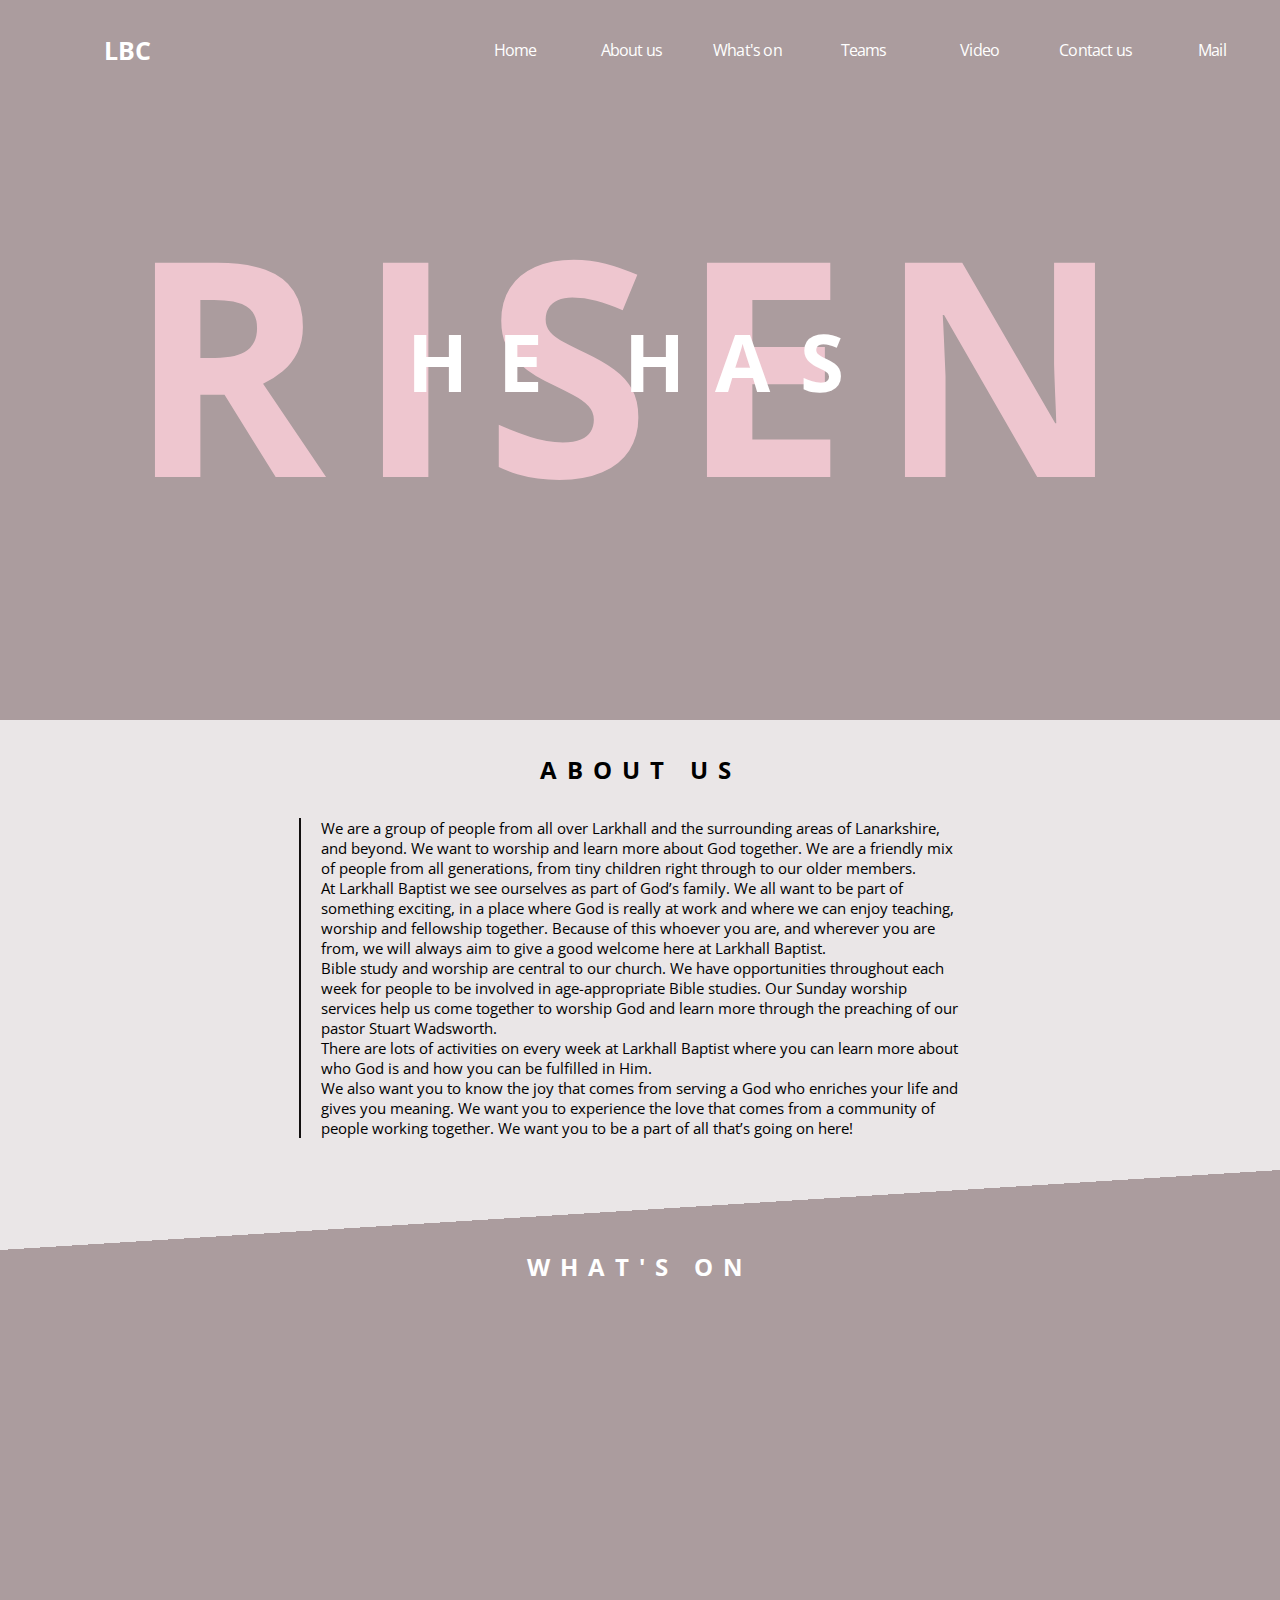
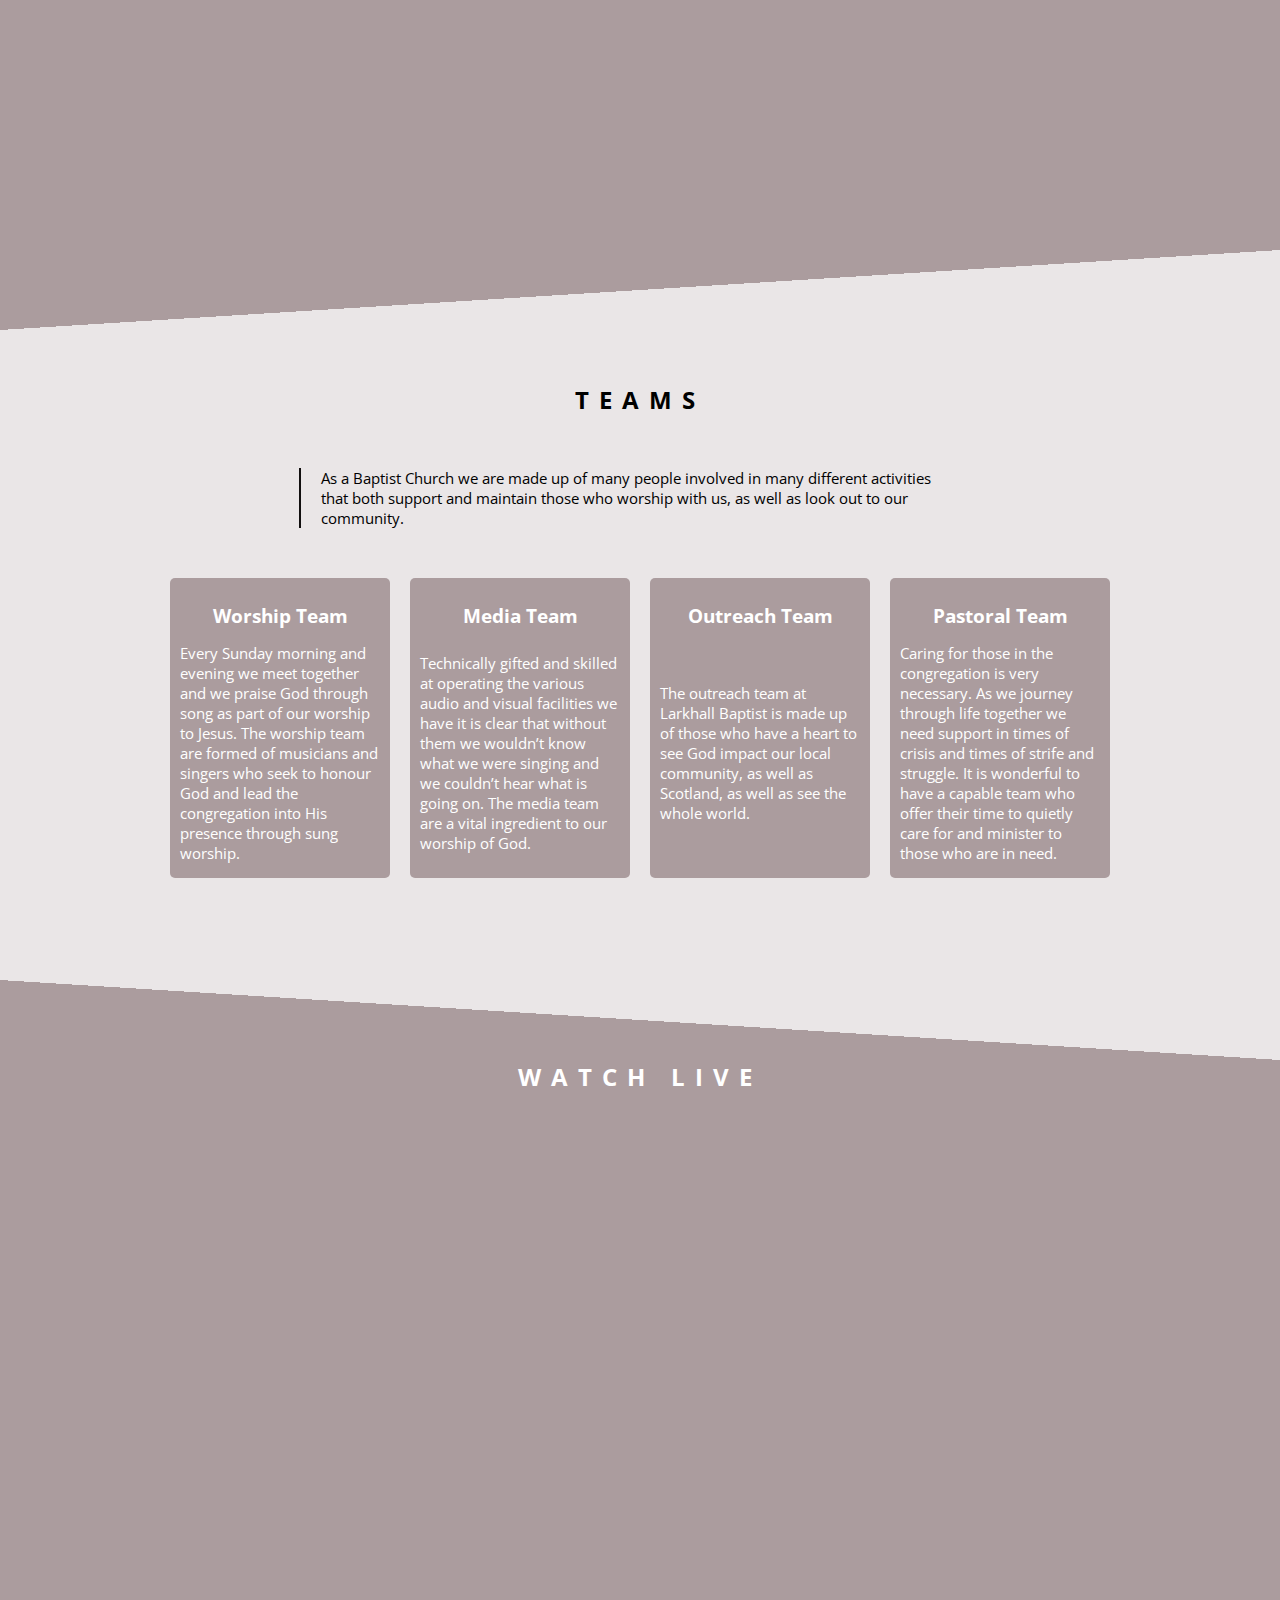
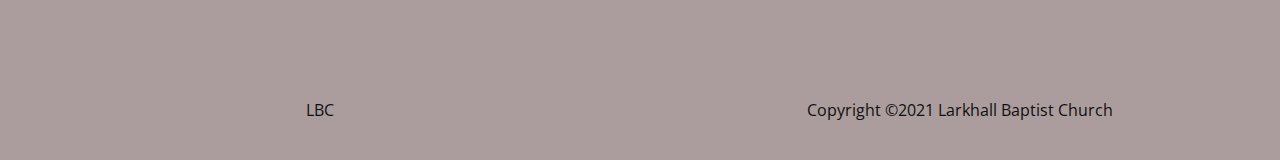
==== index.html @ 26530950 "Add files via upload" ====
<!DOCTYPE html>
<html>
<head>
  <title>LBC</title>
  <link rel="stylesheet" href="style.css">
  <link rel="preconnect" href="https://fonts.gstatic.com">
  <link href="https://fonts.googleapis.com/css2?family=Open+Sans:wght@300;600&display=swap" rel="stylesheet">
  <meta name="viewport" content="width=device-width, initial-scale=1">
</head>

<body>
  <header>
    <div class='left'>
      <h1>LBC</h1>
    </div>
    <div class='right'>
      <div class='right-left'></div>
      <div class='right-right'>
        <a href='#home'>Home</a>
        <a href='#about'>About us</a>
        <a href='#events'>What's on</a>
        <a href='#teams'>Teams</a>
        <a href='#video'>Video</a>
        <a href='#contact'>Contact us</a>
        <a href='http://mail.larkhallbaptist.org.uk/' target="_blank">Mail</a>
      </div>
    </div>
  </header>
  <div id='home' class='page_landing'>
    <div class='page_landing_content'>
        <h1>HE HAS</h1>
        <h1 id='risen'>RISEN</h1>
    </div>
  </div>
  <div class='homepage-content-middle'>
    <div class='homepage-content-middle-main'>
      <h2 id='about'>About us</h2>
      <p class='content'>We are a group of people from all over Larkhall and the surrounding areas of Lanarkshire, and beyond.  We want to worship and learn more about God together. We are a friendly mix of people from all generations, from tiny children right through to our older members.<br>
  At Larkhall Baptist we see ourselves as part of God’s family. We all want to be part of something exciting, in a place where God is really at work and where we can enjoy teaching, worship and fellowship together.  Because of this whoever you are, and wherever you are from, we will always aim to give a good welcome here at Larkhall Baptist.<br>
  Bible study and worship are central to our church. We have opportunities throughout each week for people to be involved in age-appropriate Bible studies.  Our Sunday worship services help us come together to worship God and learn more through the preaching of our pastor Stuart Wadsworth.<br>
  There are lots of activities on every week at Larkhall Baptist where you can learn more about who God is and how you can be fulfilled in Him.<br>
  We also want you to know the joy that comes from serving a God who enriches your life and gives you meaning. We want you to experience the love that comes from a community of people working together. We want you to be a part of all that’s going on here!<br>
    </div>
  </div>
  <div class='spacer'></div>
  <div class='homepage-content-whatson'>
    <div class='homepage-content-whatson-main'>
      <h2 id='events'>What's on</h2>
      <iframe class='content' id='iframe' src="https://calendar.google.com/calendar/embed?title=Larkhall%20Baptist%20Church&height=600&wkst=1&bgcolor=%23FFFFFF&src=larkhallbaptistchurchscotland%40gmail.com&color=%231B887A&ctz=Europe%2FLondon" style="border: 0" width="800" height="600" frameborder="0" scrolling="no"></iframe>
    </div>
  </div>
  <div class='spacer-end'></div>
  <div class='homepage-content-teams'>
    <div class='homepage-content-teams-main'>
      <h2 id='teams'>Teams</h2>
     <p class='content'>As a Baptist Church we are made up of many people involved in many different activities that both support and maintain those who worship with us, as well as look out to our community.</p>
     <div class='teams_card_full'>
     <div class='teams_card'><div class='teams_card_text'><h3>Worship Team</h3><p>Every Sunday morning and evening we meet together and we praise God through song as part of our worship to Jesus.  The worship team are formed of musicians and singers who seek to honour God and lead the congregation into His presence through sung worship.</p></div></div>
     <div class='teams_card'><div class='teams_card_text'><h3>Media Team</h3><p>Technically gifted and skilled at operating the various audio and visual facilities we have it is clear that without them we wouldn’t know what we were singing and we couldn’t hear what is going on.  The media team are a vital ingredient to our worship of God.</p></div></div>
     <div class='teams_card'><div class='teams_card_text'><h3>Outreach Team</h3><p>The outreach team at Larkhall Baptist is made up of those who have a heart to see God impact our local community, as well as Scotland, as well as see the whole world.</p></div></div>
     <div class='teams_card'><div class='teams_card_text'><h3>Pastoral Team</h3><p>Caring for those in the congregation is very necessary.  As we journey through life together we need support in times of crisis and times of strife and struggle.  It is wonderful to have a capable team who offer their time to quietly care for and minister to those who are in need.</p></div></div>
   </div>
    </div>
  </div>
  <div class='spacer-bottom'></div>
  <div class='homepage-content-whatson'>
    <div class='homepage-content-whatson-main'>
      <h2 id='video'>Watch Live</h2>
      <iframe id='iframe' width="560" height="315" src="https://www.youtube.com/embed/r26UY2i3rOg" title="YouTube video player" frameborder="0" allow="accelerometer; autoplay; clipboard-write; encrypted-media; gyroscope; picture-in-picture" allowfullscreen></iframe>
        </div>
  </div>
  <footer>
    <p>LBC</p>
    <p>Copyright ©2021 Larkhall Baptist Church</p>
  </footer>
</body>
</html>
---- style.css ----
* {
  margin: 0 0;
  width: 100%;
  height: 100%;
  font-family: 'Open Sans', sans-serif;
}

html {
  scroll-behavior: smooth;
}

.spacer {
  width: 100%;
  height: 80px;
 background: linear-gradient(to bottom right, #eae6e7 50%, #ab9c9e 0px);
}

.spacer-end {
  width: 100%;
  height: 80px;
 background: linear-gradient(to top left, #eae6e7 50%, #ab9c9e 0px);
}

.spacer-bottom {
  width: 100%;
  height: 80px;
 background: linear-gradient(to bottom left, #eae6e7 50%, #ab9c9e 0px);
}


/** NAV BAR **/

header {
  display: flex;
  height: 100px;
  position: absolute;
  border-radius: 0 0 10px 10px;
}

.left {
  width: 25%;
}

.left h1 {
  color: white;
  font-size: 25px;
  font-weight: bold;
  display: flex;
  justify-content: center;
  align-items: center;
}

.right {
  display: flex;
  margin-right: 10px;
}

.right-left {
  width: 25%;
}

.right-right {
  display: flex;
}

.right-right a {
  display: flex;
  align-items: center;
  justify-content: space-around;
  text-decoration: none;
  color: white;
  letter-spacing: -0.8px;
}

.right-right a:hover{
  color:white;
  transform: scale(1.1);
}


/** NAV BAR END **/

/** Homepage Content TOP **/

@media (min-width: 1000px) {
  .page_landing {
    background-image: url('space.jpg');
    background-repeat: no-repeat;
    background-size: 100% 100%;
    font-size: 40px;
    position: relative;
    color: white;
    z-index: -1;
    height: 80%;
    width: 100%;
    letter-spacing: 30px;
    background-color: #ab9c9e;
  }
}

@media (max-width: 1000px) {
  .page_landing {
    font-size: 5px;
    position: relative;
    color: white;
    z-index: -1;
    height: 80%;
    width: 100%;
    letter-spacing: 30px;
    background-color: #ab9c9e;
  }
}

.page_landing_content h1 {
  position: absolute;
  display: flex;
  justify-content: center;
  align-items: center;
}

@media (max-width: 1000px) {
#risen {
  color: #ffd1dc;
  opacity: 0.8;
  z-index: -1;
  font-size: 60px;
}
}

@media (min-width: 1000px){
#risen {
  color: #ffd1dc;
  opacity: 0.8;
  z-index: -1;
  font-size: 300px;
}
}

/** Homepage Content TOP END **/

/** Homepage Content MIDDLE **/

.homepage-content-middle {
  display: flex;
  background-color: #eae6e7;
  height: 450px;
  justify-content: center;
  align-items: center;
}

.homepage-content-middle-main {
  display: flex;
  justify-content: center;
  align-items: center;
  flex-direction: column;
  width: 100%;
}

.homepage-content-middle h2 {
  display: flex;
  justify-content: center;
  align-items: flex-start;
  height: 10%;
  padding-bottom: 20px;
  text-transform: uppercase;
  letter-spacing: 10px;
}

@media (max-width: 1200px) {
.homepage-content-middle .content {
  font-size: 11px;
  width: 80%;
}}

@media (min-width: 1200px) {
  .homepage-content-middle .content {
    width: 50%;
    font-size: 15px;
  }
}

.homepage-content-middle .content {
  display: flex;
  justify-content: center;
  align-items: center;
  overflow:hidden;
  border-left: 2px solid #120f0f;
  padding-left: 20px;
  padding-right: 20px;
  height: auto;
}

/** Homepage Content MIDDLE END **/

/** WHATS ON **/


.homepage-content-whatson {
  display: flex;
  background-color: #ab9c9e;
  height: 600px;
  justify-content: center;
  align-items: center;
}

.homepage-content-whatson-main {
  display: flex;
  justify-content: center;
  align-items: center;
  flex-direction: column;
  width: 100%;
  height: 100%;
}

.homepage-content-whatson h2 {
  display: flex;
  justify-content: center;
  align-items: flex-start;
  color: white;
  height: 10%;
  padding-bottom: 20px;
  text-transform: uppercase;
  letter-spacing: 10px;
}

@media (max-width: 1000px) {
#iframe {
  display: flex;
  justify-content: center;
  align-items: center;
  width: 280px;
  padding-left: 25px;
  padding-right: 25px;
  padding-bottom: 25px;
  height: 302px;
}}

@media (min-width: 1000px) {
#iframe {
  display: flex;
  justify-content: center;
  align-items: center;
  width: 940px;
  padding-left: 25px;
  padding-right: 25px;
  padding-bottom: 25px;
  height: 602px;
}}



/** WHATS ON END **/


/** Homepage Content TEAMS **/

.homepage-content-teams {
  display: flex;
  background-color: #eae6e7;
  height: 650px;
}

.homepage-content-teams-main {
  display: flex;
  justify-content: center;
  align-items: center;
  flex-direction: column;
  width: 100%;
}

.homepage-content-teams h2 {
  display: flex;
  justify-content: center;
  align-items: flex-start;
  height: 10%;
  padding-bottom: 20px;
  text-transform: uppercase;
  letter-spacing: 10px;
}

@media (max-width: 1200px) {
.homepage-content-teams .content {
  font-size: 11px;
  width: 80%;
}}

@media (min-width: 1200px) {
  .homepage-content-teams .content {
    width: 50%;
    font-size: 15px;
  }
}

.homepage-content-teams .content {
  display: flex;
  justify-content: center;
  align-items: center;
  overflow:hidden;
  border-left: 2px solid #120f0f;
  padding-left: 20px;
  padding-right: 20px;
  width: 50%;
  height: auto;
}

.teams_card {
  display: flex;
  justify-content: center;
  align-items: center;
  width: 300px;
  height: 300px;
  background-color: #ab9c9e;
  border-radius: 5px;
  margin: 0px 10px;
  color: white;
}

.teams_card_full {
  display: flex;
  width: 75%;
  height: 400px;
  margin-top: 0px;
  flex-wrap: nowrap;
  justify-content: center;
  align-items: center;
}

.teams_card_text {
  display: flex;
  flex-direction: column;
  margin: 0px 10px;
}

.teams_card_text h3 {
  display: flex;
  align-items: flex-end;
  justify-content: center;
  height: 20%;
}

.teams_card_text p {
  display: flex;
  align-items: center;
  justify-content: center;
  font-size: 15px;
}

@media (max-width: 1000px){
.teams_card_text p {
  font-size: 6px;
}}

@media (max-width: 1000px){
.teams_card_text h3 {
  font-size: 12px;
}}



/** Homepage Content TEAMS END **/

/** Footer END **/

footer {
  height: 100px;
  background-color: #ab9c9e;
  display: flex;
}

footer p {
  display: flex;
  align-items: center;
  justify-content: center;
  color: #120f0f;
}

/** Footer **/
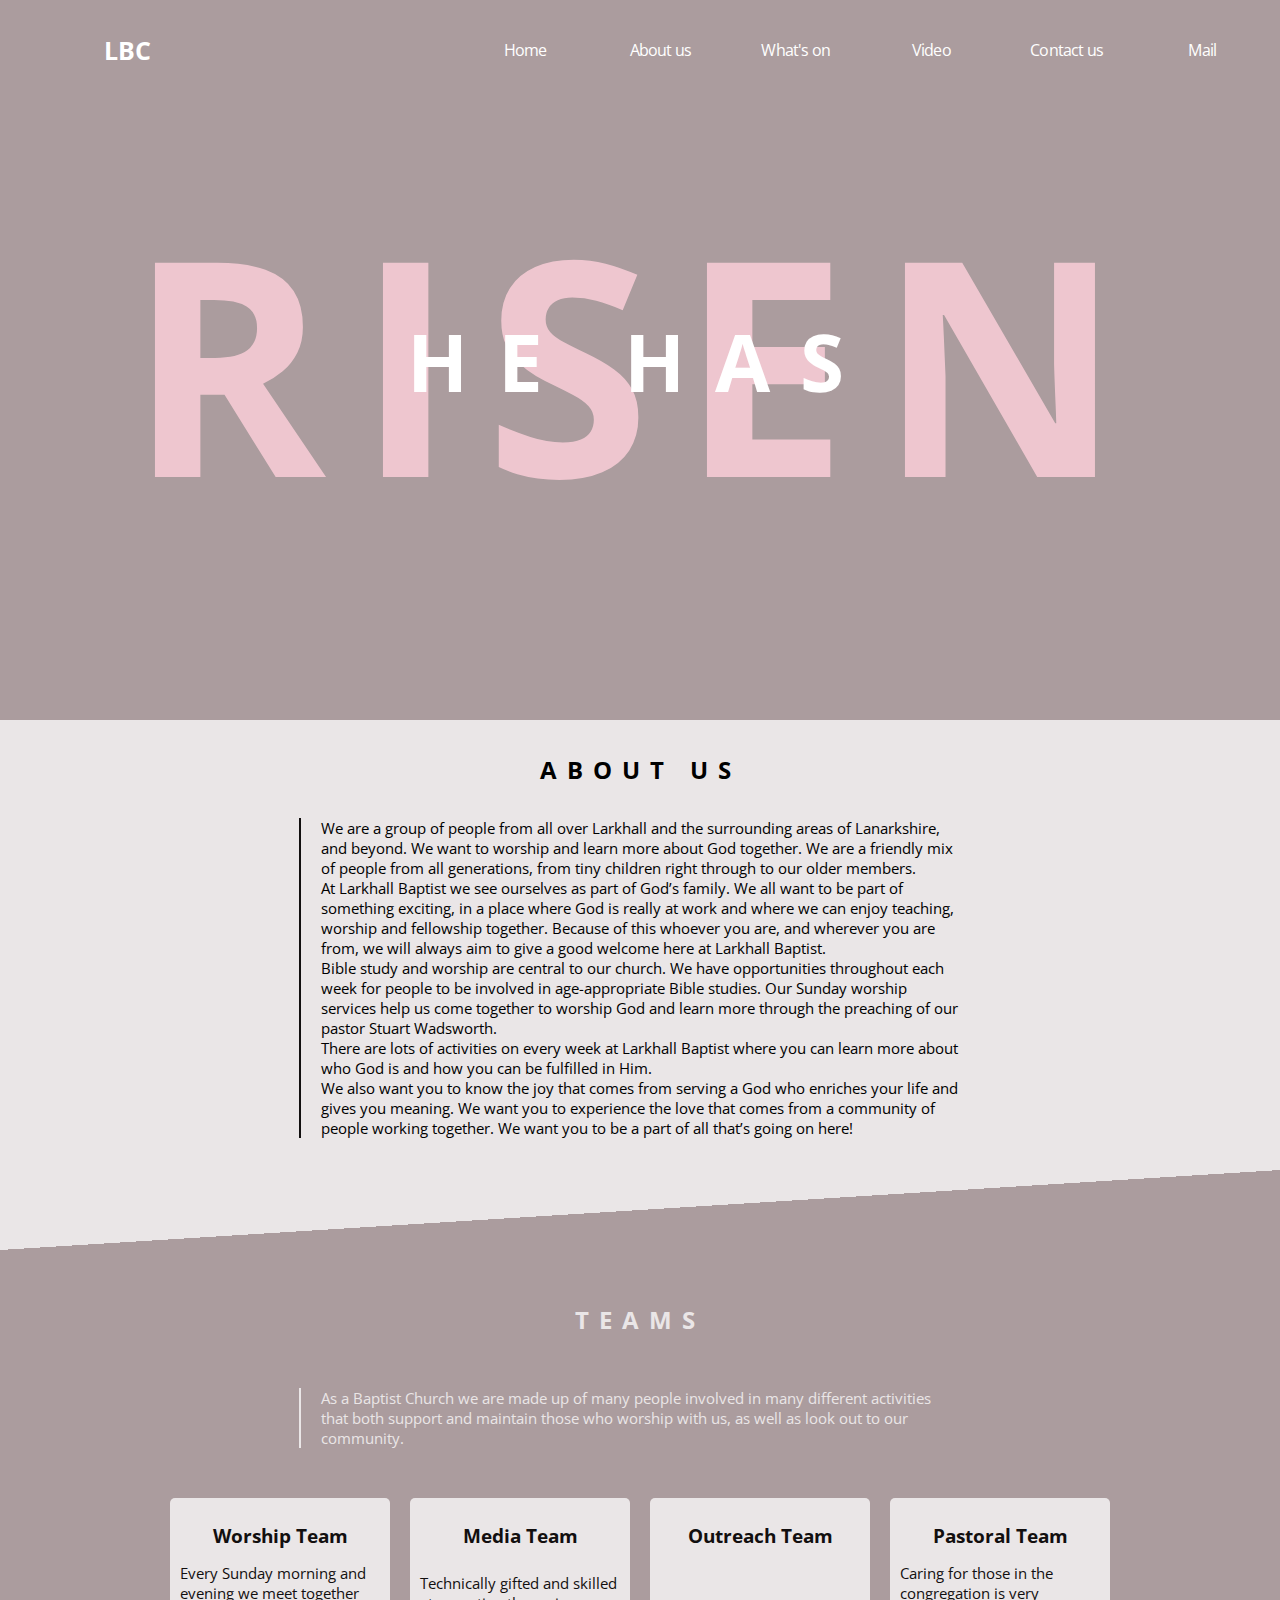
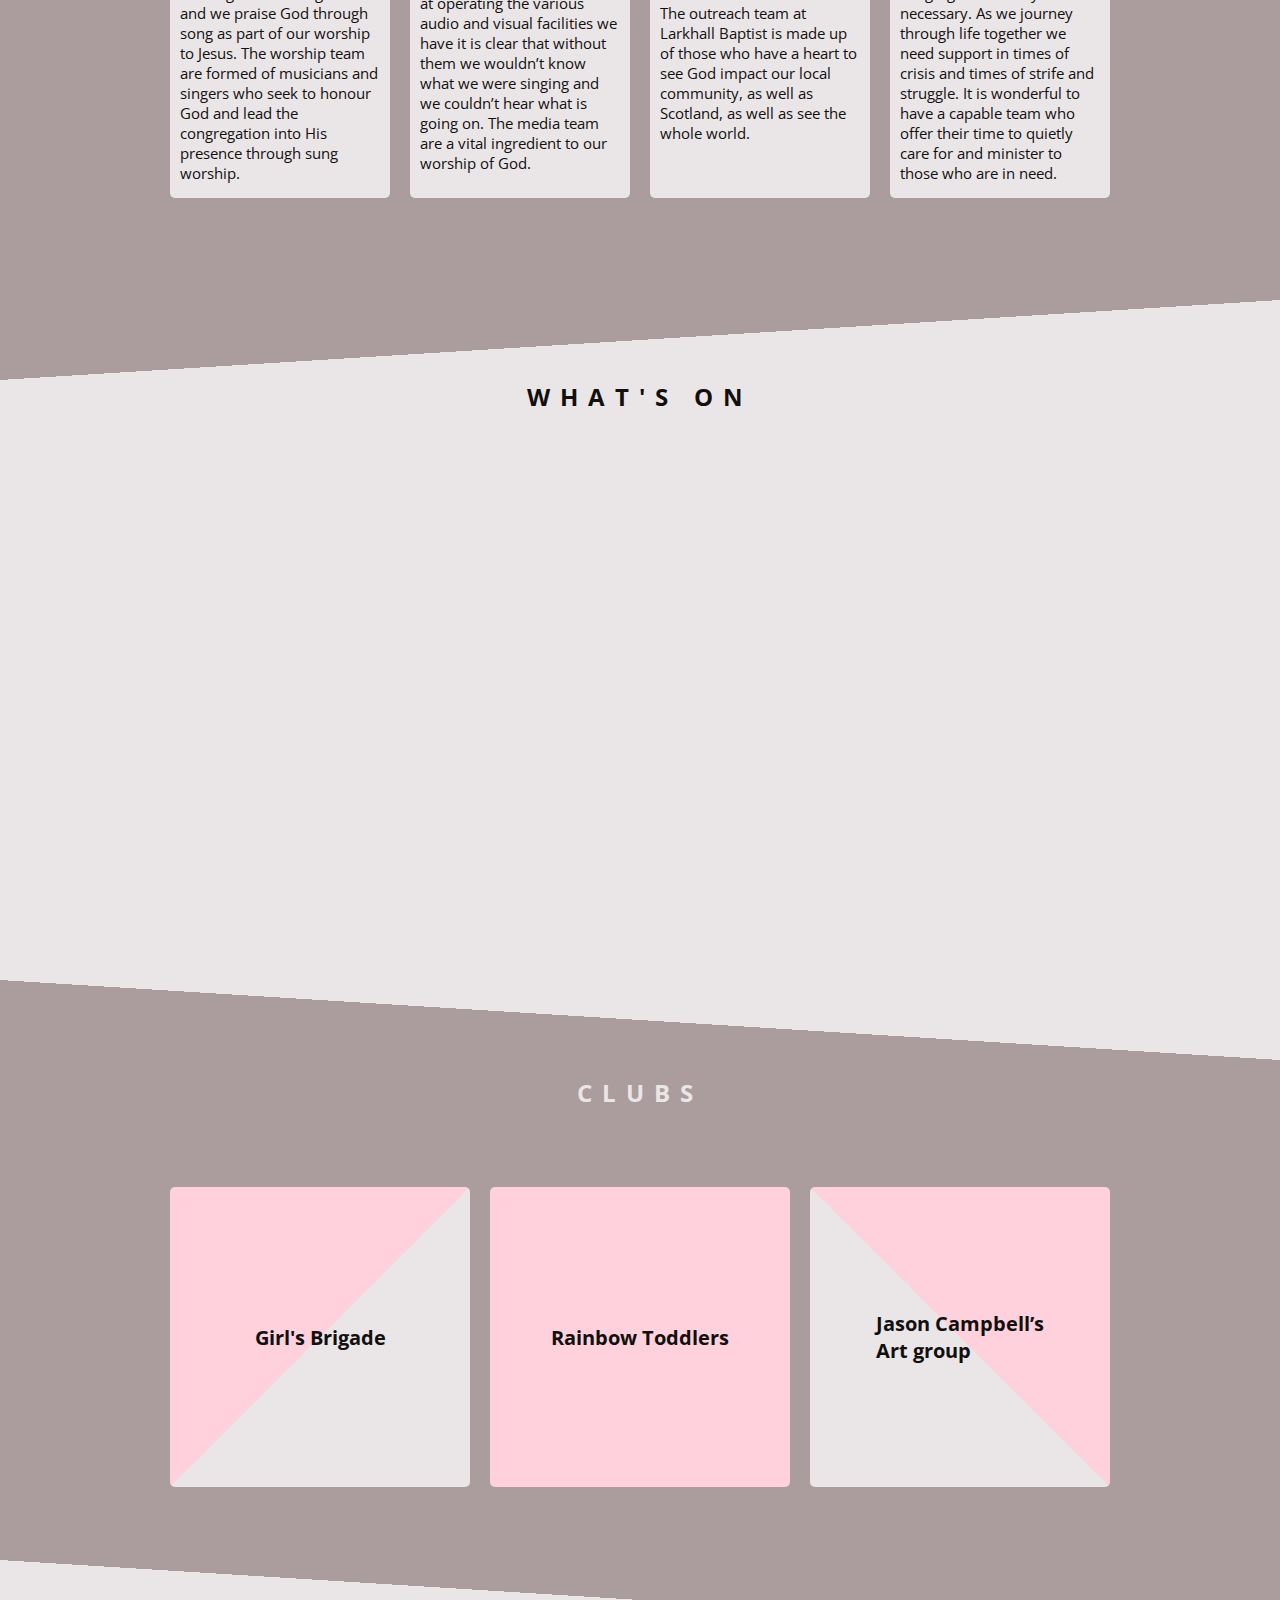
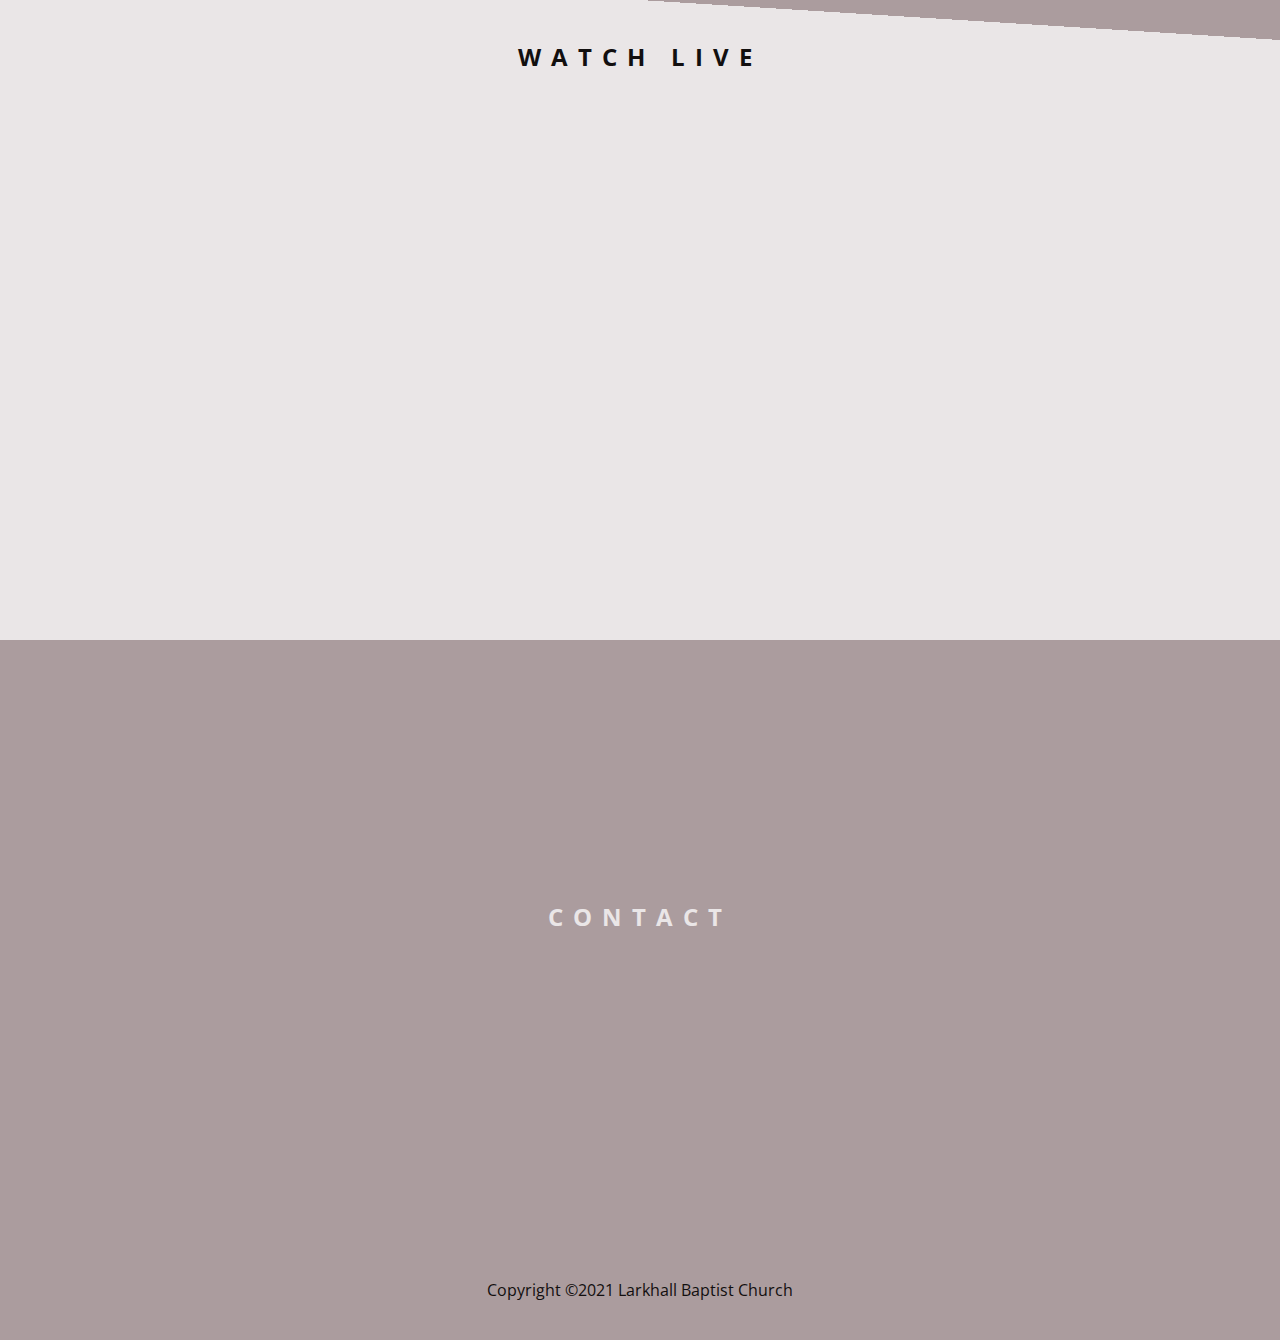
==== commit 00bdfe1c: "Add files via upload" ====
--- a/index.html
+++ b/index.html
@@ -1,7 +1,7 @@
 <!DOCTYPE html>
 <html>
 <head>
-  <title>LBC</title>
+  <title>Larkhall Baptist Church</title>
   <link rel="stylesheet" href="style.css">
   <link rel="preconnect" href="https://fonts.gstatic.com">
   <link href="https://fonts.googleapis.com/css2?family=Open+Sans:wght@300;600&display=swap" rel="stylesheet">
@@ -11,7 +11,7 @@
 <body>
   <header>
     <div class='left'>
-      <h1>LBC</h1>
+      <h1><a href='index.html'>LBC</a></h1>
     </div>
     <div class='right'>
       <div class='right-left'></div>
@@ -19,7 +19,6 @@
         <a href='#home'>Home</a>
         <a href='#about'>About us</a>
         <a href='#events'>What's on</a>
-        <a href='#teams'>Teams</a>
         <a href='#video'>Video</a>
         <a href='#contact'>Contact us</a>
         <a href='http://mail.larkhallbaptist.org.uk/' target="_blank">Mail</a>
@@ -43,16 +42,9 @@
     </div>
   </div>
   <div class='spacer'></div>
-  <div class='homepage-content-whatson'>
-    <div class='homepage-content-whatson-main'>
-      <h2 id='events'>What's on</h2>
-      <iframe class='content' id='iframe' src="https://calendar.google.com/calendar/embed?title=Larkhall%20Baptist%20Church&height=600&wkst=1&bgcolor=%23FFFFFF&src=larkhallbaptistchurchscotland%40gmail.com&color=%231B887A&ctz=Europe%2FLondon" style="border: 0" width="800" height="600" frameborder="0" scrolling="no"></iframe>
-    </div>
-  </div>
-  <div class='spacer-end'></div>
   <div class='homepage-content-teams'>
     <div class='homepage-content-teams-main'>
-      <h2 id='teams'>Teams</h2>
+      <h2>Teams</h2>
      <p class='content'>As a Baptist Church we are made up of many people involved in many different activities that both support and maintain those who worship with us, as well as look out to our community.</p>
      <div class='teams_card_full'>
      <div class='teams_card'><div class='teams_card_text'><h3>Worship Team</h3><p>Every Sunday morning and evening we meet together and we praise God through song as part of our worship to Jesus.  The worship team are formed of musicians and singers who seek to honour God and lead the congregation into His presence through sung worship.</p></div></div>
@@ -62,15 +54,37 @@
    </div>
     </div>
   </div>
-  <div class='spacer-bottom'></div>
+  <div class='spacer-end'></div>
   <div class='homepage-content-whatson'>
     <div class='homepage-content-whatson-main'>
+      <h2 id='events'>What's on</h2>
+      <iframe class='content' id='iframe' src="https://calendar.google.com/calendar/embed?title=Larkhall%20Baptist%20Church&height=600&wkst=1&bgcolor=%23FFFFFF&src=larkhallbaptistchurchscotland%40gmail.com&color=%231B887A&ctz=Europe%2FLondon" style="border: 0" width="800" height="600" frameborder="0" scrolling="no"></iframe>
+    </div>
+  </div>
+  <div class='spacer-bottom'></div>
+  <div class='homepage-content-clubs'>
+    <div class='homepage-content-clubs-main'>
+      <h2>Clubs</h2>
+      <div class='clubs-cards-box'>
+        <div class='clubs-cards' id='clubs-cards-1'><a href='girls_brigade.html'><h4>Girl's Brigade</h4></a></div>
+        <div class='clubs-cards' id='clubs-cards-2'><a href='rainbow_toddlers.html'><h4>Rainbow Toddlers</h4></a></div>
+        <div class='clubs-cards' id='clubs-cards-3'><a href='art.html'><h4>Jason Campbell’s<br> Art group</h4></a></div>
+      </div>
+    </div>
+  </div>
+  <div class='spacer-bottom-end'></div>
+  <div class='homepage-content-watchlive'>
+    <div class='homepage-content-watchlive-main'>
       <h2 id='video'>Watch Live</h2>
       <iframe id='iframe' width="560" height="315" src="https://www.youtube.com/embed/r26UY2i3rOg" title="YouTube video player" frameborder="0" allow="accelerometer; autoplay; clipboard-write; encrypted-media; gyroscope; picture-in-picture" allowfullscreen></iframe>
         </div>
   </div>
+  <div class='homepage-content-contact'>
+    <div class='homepage-content-contact-main'>
+      <h2 id='contact'>Contact</h2>
+    </div>
+  </div>
   <footer>
-    <p>LBC</p>
     <p>Copyright ©2021 Larkhall Baptist Church</p>
   </footer>
 </body>
--- a/style.css
+++ b/style.css
@@ -25,6 +25,12 @@
   width: 100%;
   height: 80px;
  background: linear-gradient(to bottom left, #eae6e7 50%, #ab9c9e 0px);
+}
+
+.spacer-bottom-end {
+  width: 100%;
+  height: 80px;
+ background: linear-gradient(to top right, #eae6e7 50%, #ab9c9e 0px);
 }
 
 
@@ -41,13 +47,14 @@
   width: 25%;
 }
 
-.left h1 {
+.left a {
   color: white;
   font-size: 25px;
   font-weight: bold;
   display: flex;
   justify-content: center;
   align-items: center;
+  text-decoration: none;
 }
 
 .right {
@@ -192,12 +199,123 @@
 
 /** Homepage Content MIDDLE END **/
 
+/** Homepage Content TEAMS **/
+
+.homepage-content-teams {
+  display: flex;
+  background-color: #ab9c9e;
+  height: 650px;
+}
+
+.homepage-content-teams-main {
+  display: flex;
+  justify-content: center;
+  align-items: center;
+  flex-direction: column;
+  width: 100%;
+}
+
+.homepage-content-teams h2 {
+  display: flex;
+  justify-content: center;
+  align-items: flex-start;
+  height: 10%;
+  padding-bottom: 20px;
+  text-transform: uppercase;
+  letter-spacing: 10px;
+  color: #eae6e7;
+}
+
+@media (max-width: 1200px) {
+.homepage-content-teams .content {
+  font-size: 11px;
+  width: 80%;
+}}
+
+@media (min-width: 1200px) {
+  .homepage-content-teams .content {
+    width: 50%;
+    font-size: 15px;
+  }
+}
+
+.homepage-content-teams .content {
+  display: flex;
+  justify-content: center;
+  align-items: center;
+  overflow:hidden;
+  border-left: 2px solid #eae6e7;
+  padding-left: 20px;
+  padding-right: 20px;
+  width: 50%;
+  height: auto;
+  color: #eae6e7;
+}
+
+.teams_card {
+  display: flex;
+  justify-content: center;
+  align-items: center;
+  width: 300px;
+  height: 300px;
+  background-color: #eae6e7;
+  border-radius: 5px;
+  margin: 0px 10px;
+  color: #120f0f;
+}
+
+.teams_card_full {
+  display: flex;
+  width: 75%;
+  height: 400px;
+  margin-top: 0px;
+  flex-wrap: nowrap;
+  justify-content: center;
+  align-items: center;
+}
+
+.teams_card_text {
+  display: flex;
+  flex-direction: column;
+  margin: 0px 10px;
+}
+
+.teams_card_text h3 {
+  display: flex;
+  align-items: flex-end;
+  justify-content: center;
+  height: 20%;
+}
+
+.teams_card_text p {
+  display: flex;
+  align-items: center;
+  justify-content: center;
+  font-size: 15px;
+  color: #120f0f;
+}
+
+@media (max-width: 1000px){
+.teams_card_text p {
+  font-size: 6px;
+}}
+
+@media (max-width: 1000px){
+.teams_card_text h3 {
+  font-size: 12px;
+}}
+
+
+
+/** Homepage Content TEAMS END **/
+
+
 /** WHATS ON **/
 
 
 .homepage-content-whatson {
   display: flex;
-  background-color: #ab9c9e;
+  background-color: #eae6e7;
   height: 600px;
   justify-content: center;
   align-items: center;
@@ -216,7 +334,7 @@
   display: flex;
   justify-content: center;
   align-items: flex-start;
-  color: white;
+  color: #120f0f;
   height: 10%;
   padding-bottom: 20px;
   text-transform: uppercase;
@@ -252,114 +370,218 @@
 /** WHATS ON END **/
 
 
-/** Homepage Content TEAMS **/
-
-.homepage-content-teams {
+/** CLUBS **/
+
+
+.homepage-content-clubs {
+  display: flex;
+  background-color: #ab9c9e;
+  height: 500px;
+}
+
+.homepage-content-clubs-main {
+  display: flex;
+  flex-direction: column;
+  justify-content: flex-end;
+  align-items:flex-end;
+  width: 100%;
+  height: 100%;
+}
+
+.homepage-content-clubs h2 {
+  display: flex;
+  justify-content: center;
+  align-items: center;
+  color: #eae6e7;
+  height: 10%;
+  padding-top: 10px;
+  text-transform: uppercase;
+  letter-spacing: 10px;
+}
+
+.clubs-cards-box {
+  display: flex;
+  justify-content: center;
+  align-items: center;
+  flex-wrap: wrap;
+}
+
+#clubs-cards-1 {
+  background: linear-gradient(to top left, #eae6e7 50%, #ffd1dc 0px);
+}
+
+#clubs-cards-2 {
+  background-color: #ffd1dc;
+}
+
+#clubs-cards-3 {
+  background: linear-gradient(to top right, #eae6e7 50%, #ffd1dc 0px);
+}
+
+@media (min-width: 700px){
+.clubs-cards h4{
+  display: flex;
+  justify-content: center;
+  align-items: center;
+  font-size: 20px;
+  flex-wrap: wrap;
+  color: #120f0f;
+}}
+
+@media (max-width: 700px){
+.clubs-cards h4{
+  display: flex;
+  justify-content: center;
+  align-items: center;
+  font-size: 15px;
+  flex-wrap: wrap;
+  color: #120f0f;
+}}
+
+@media (max-width: 700px) {
+  .clubs-cards {
+    display: flex;
+    justify-content: center;
+    align-items: center;
+    width: 150px;
+    height: 150px;
+    margin-left: 10px;
+    margin-right: 10px;
+    margin-top: 10px;
+    border-radius: 5px;
+  }
+}
+
+@media (min-width: 700px) and (max-width: 1000px) {
+  .clubs-cards {
+    display: flex;
+    justify-content: center;
+    align-items: center;
+    width: 200px;
+    height: 200px;
+    margin-left: 10px;
+    margin-right: 10px;
+    border-radius: 5px;
+  }
+}
+
+@media (min-width: 1000px) {
+  .clubs-cards {
+    display: flex;
+    justify-content: center;
+    align-items: center;
+    flex-direction: column;
+    width: 300px;
+    height: 300px;
+    margin-left: 10px;
+    margin-right: 10px;
+    border-radius: 5px;
+  }
+}
+
+
+.clubs-cards a{
+  text-decoration: none;
+  color: #120f0f;
+}
+
+/** CLUBS ON END **/
+
+/** WATCH LIVE ON **/
+
+
+.homepage-content-watchlive {
   display: flex;
   background-color: #eae6e7;
-  height: 650px;
-}
-
-.homepage-content-teams-main {
+  height: 600px;
+  justify-content: center;
+  align-items: center;
+}
+
+.homepage-content-watchlive-main {
   display: flex;
   justify-content: center;
   align-items: center;
   flex-direction: column;
   width: 100%;
-}
-
-.homepage-content-teams h2 {
+  height: 100%;
+}
+
+.homepage-content-watchlive h2 {
   display: flex;
   justify-content: center;
   align-items: flex-start;
+  color: #120f0f;
   height: 10%;
   padding-bottom: 20px;
   text-transform: uppercase;
   letter-spacing: 10px;
 }
 
-@media (max-width: 1200px) {
-.homepage-content-teams .content {
-  font-size: 11px;
-  width: 80%;
-}}
-
-@media (min-width: 1200px) {
-  .homepage-content-teams .content {
-    width: 50%;
-    font-size: 15px;
-  }
-}
-
-.homepage-content-teams .content {
-  display: flex;
-  justify-content: center;
-  align-items: center;
-  overflow:hidden;
-  border-left: 2px solid #120f0f;
-  padding-left: 20px;
-  padding-right: 20px;
-  width: 50%;
-  height: auto;
-}
-
-.teams_card {
-  display: flex;
-  justify-content: center;
-  align-items: center;
-  width: 300px;
-  height: 300px;
+@media (max-width: 1000px) {
+#iframe {
+  display: flex;
+  justify-content: center;
+  align-items: center;
+  width: 280px;
+  padding-left: 25px;
+  padding-right: 25px;
+  padding-bottom: 25px;
+  height: 302px;
+}}
+
+@media (min-width: 1000px) {
+#iframe {
+  display: flex;
+  justify-content: center;
+  align-items: center;
+  width: 940px;
+  padding-left: 25px;
+  padding-right: 25px;
+  padding-bottom: 25px;
+  height: 602px;
+}}
+
+
+
+/** WATCH LIVE ON END **/
+
+
+/** CONTACT **/
+
+.homepage-content-contact {
+  display: flex;
   background-color: #ab9c9e;
-  border-radius: 5px;
-  margin: 0px 10px;
-  color: white;
-}
-
-.teams_card_full {
-  display: flex;
-  width: 75%;
-  height: 400px;
-  margin-top: 0px;
-  flex-wrap: nowrap;
-  justify-content: center;
-  align-items: center;
-}
-
-.teams_card_text {
-  display: flex;
+  height: 600px;
+  justify-content: center;
+  align-items: center;
+}
+
+.homepage-content-contact-main {
+  display: flex;
+  justify-content: center;
+  align-items: center;
   flex-direction: column;
-  margin: 0px 10px;
-}
-
-.teams_card_text h3 {
-  display: flex;
-  align-items: flex-end;
-  justify-content: center;
-  height: 20%;
-}
-
-.teams_card_text p {
-  display: flex;
-  align-items: center;
-  justify-content: center;
-  font-size: 15px;
-}
-
-@media (max-width: 1000px){
-.teams_card_text p {
-  font-size: 6px;
-}}
-
-@media (max-width: 1000px){
-.teams_card_text h3 {
-  font-size: 12px;
-}}
-
-
-
-/** Homepage Content TEAMS END **/
-
-/** Footer END **/
+  width: 100%;
+  height: 100%;
+}
+
+.homepage-content-contact h2 {
+  display: flex;
+  justify-content: center;
+  align-items: flex-start;
+  color: #eae6e7;
+  height: 10%;
+  padding-bottom: 20px;
+  text-transform: uppercase;
+  letter-spacing: 10px;
+}
+
+/** CONTACT END **/
+
+
+
+/** Footer **/
 
 footer {
   height: 100px;
@@ -374,4 +596,5 @@
   color: #120f0f;
 }
 
-/** Footer **/
+
+/** Footer END **/
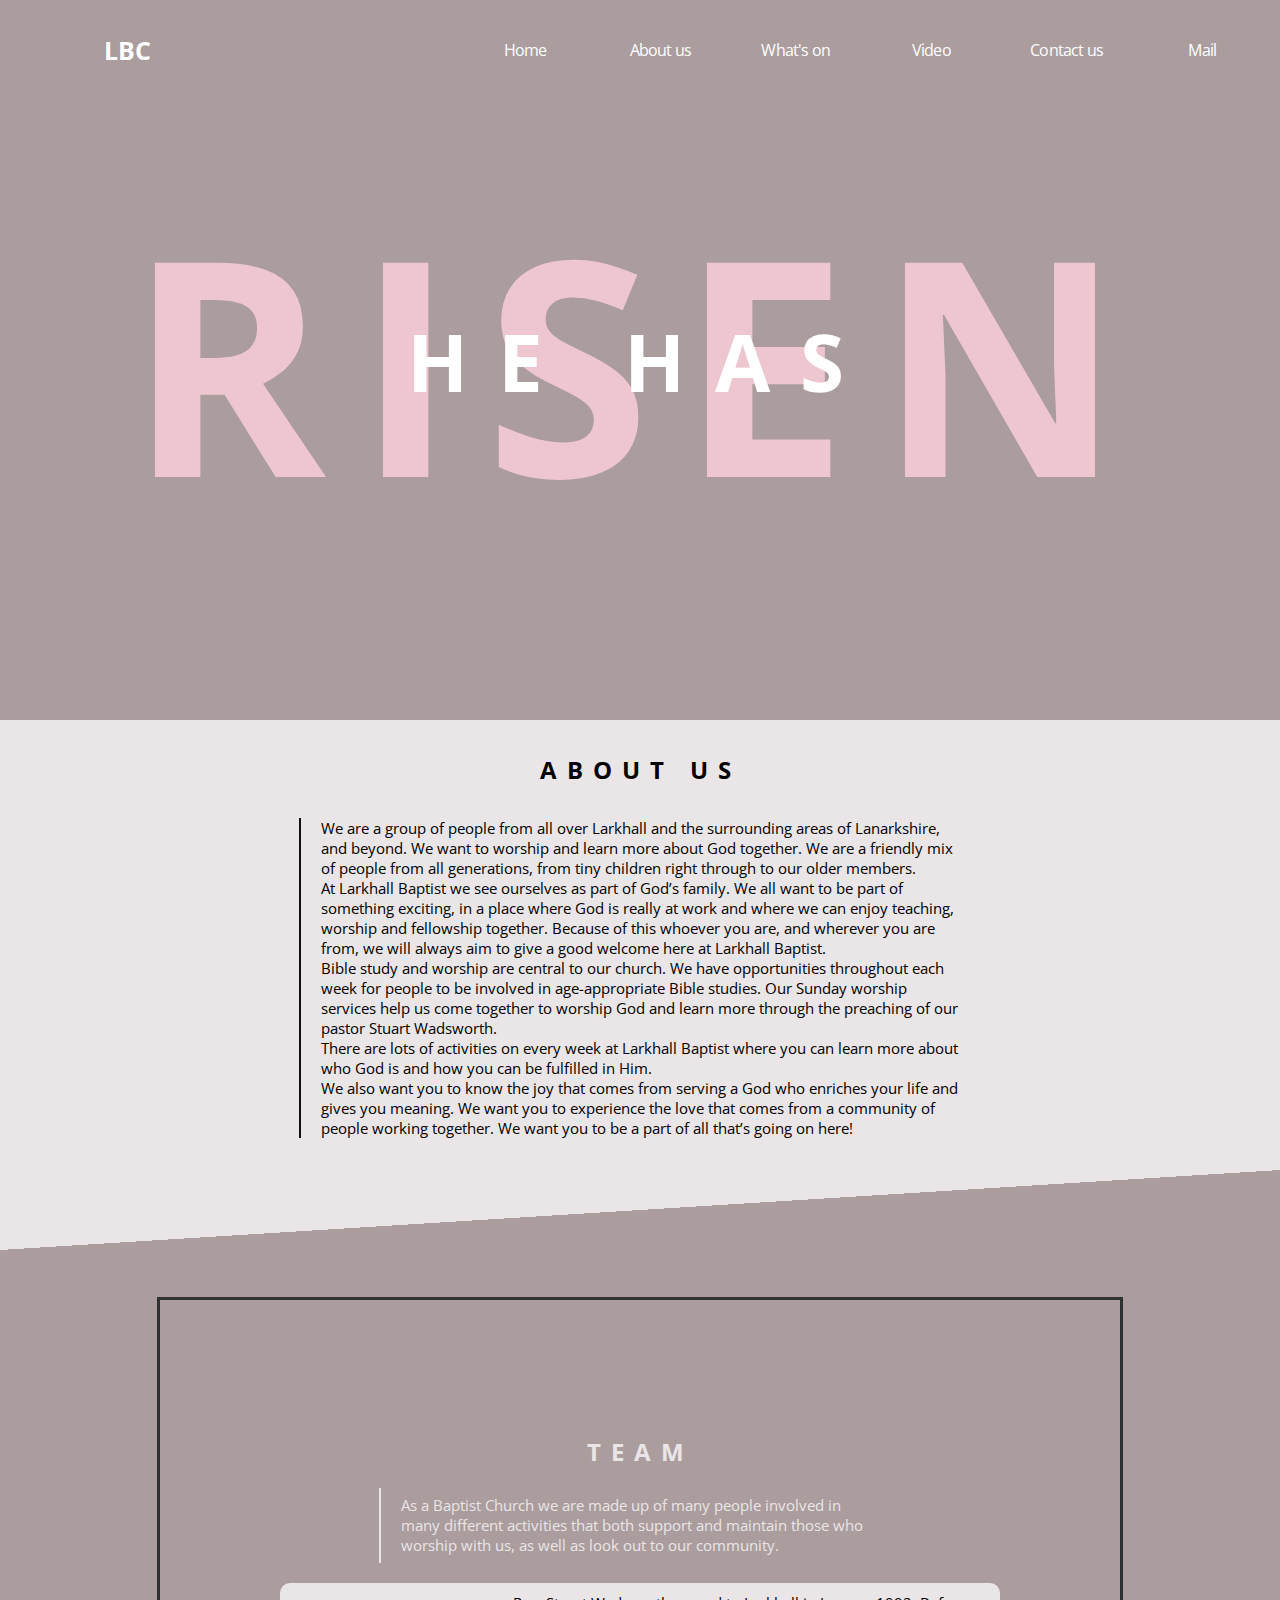
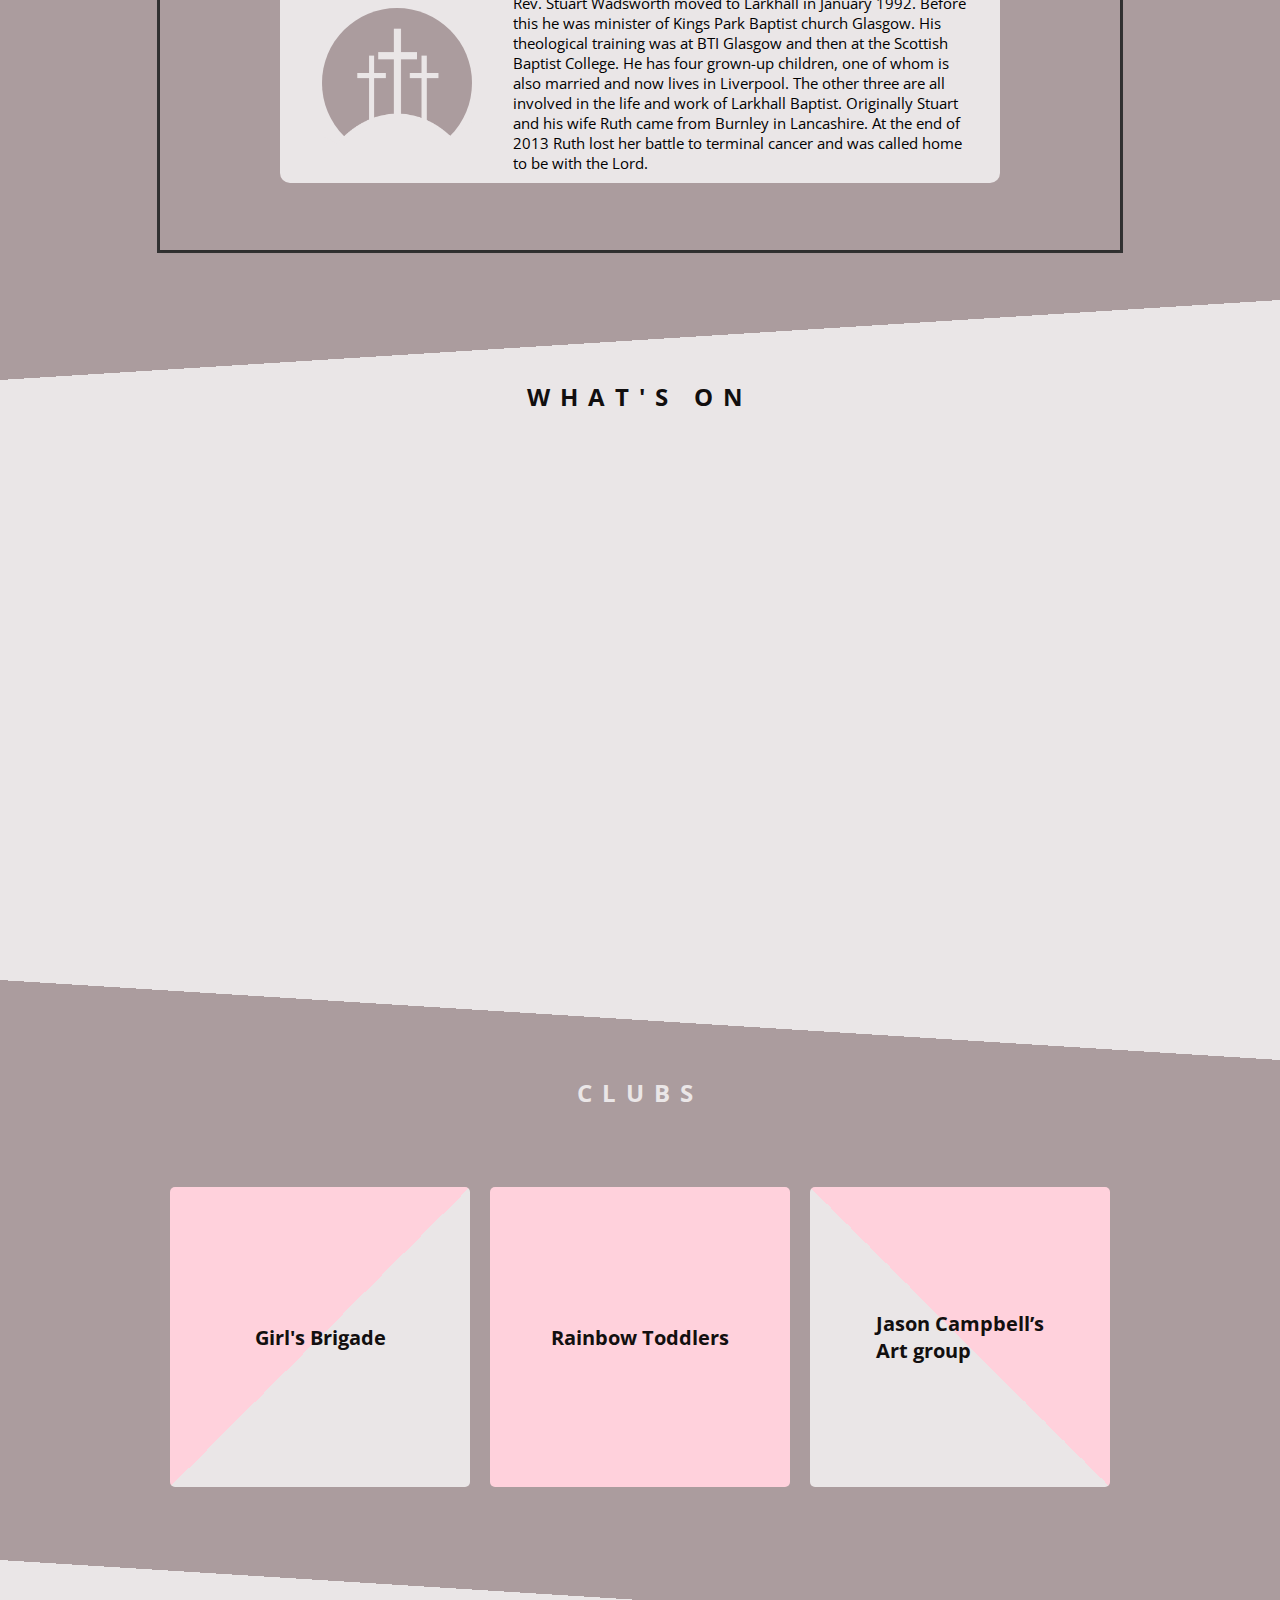
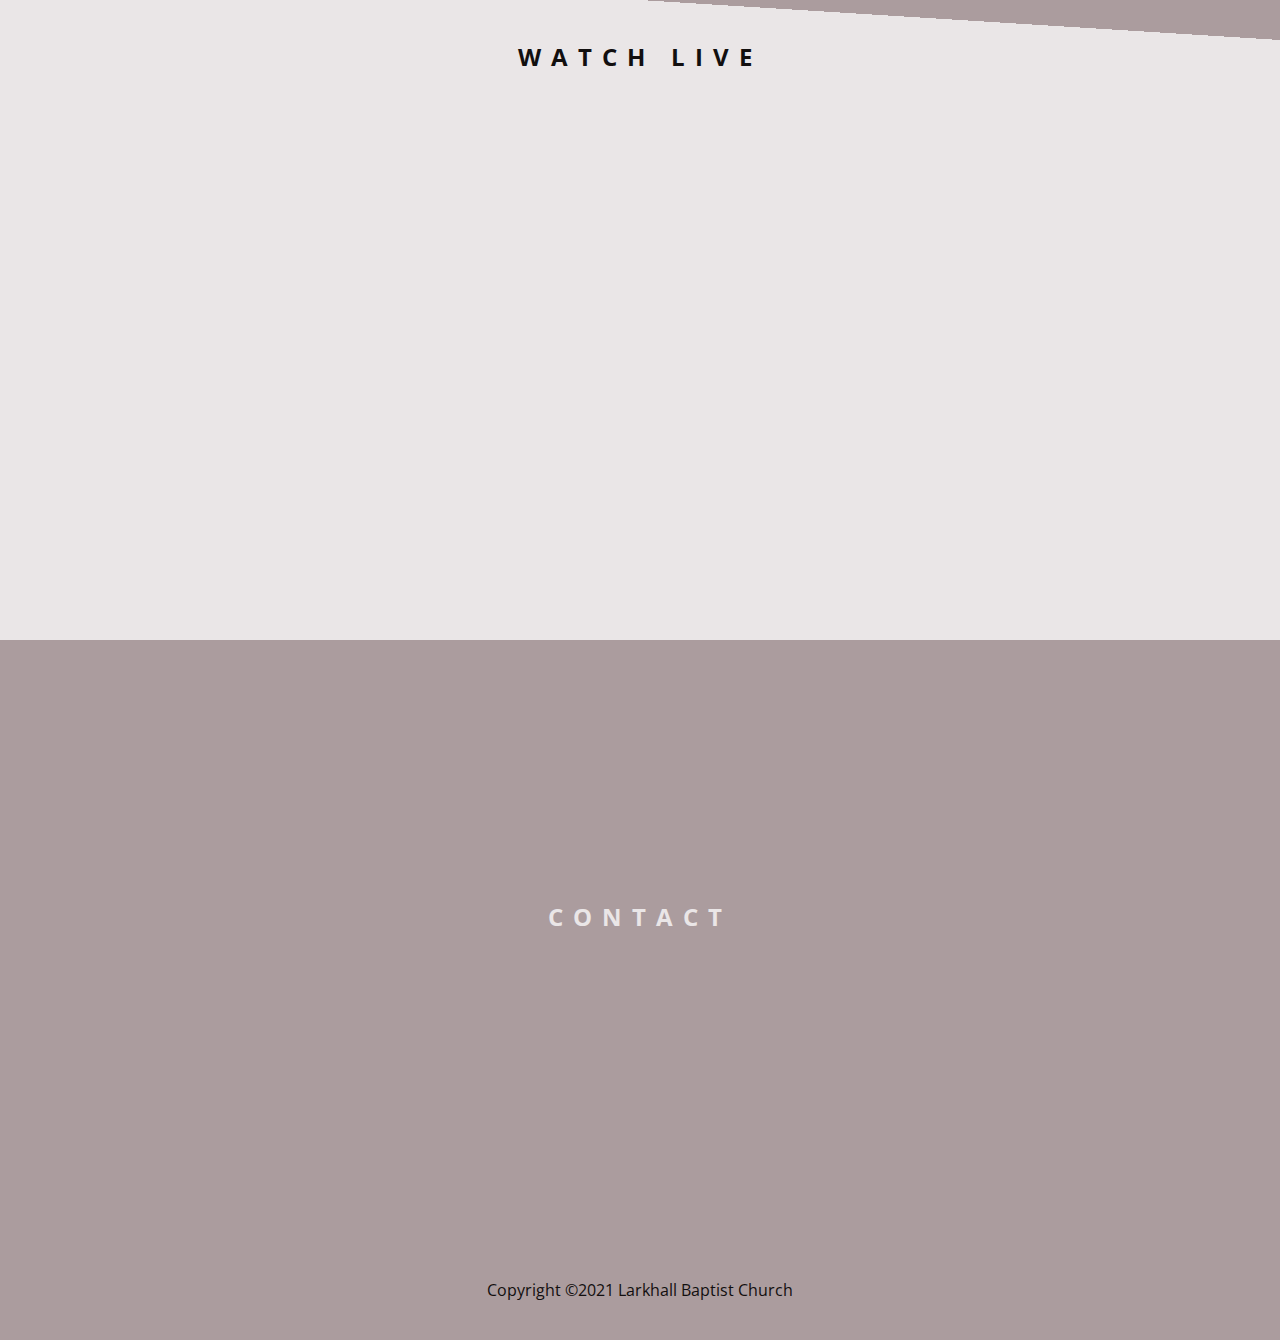
==== commit 5d929191: "Add files via upload" ====
--- a/index.html
+++ b/index.html
@@ -44,14 +44,14 @@
   <div class='spacer'></div>
   <div class='homepage-content-teams'>
     <div class='homepage-content-teams-main'>
-      <h2>Teams</h2>
+      <h2>Team</h2>
      <p class='content'>As a Baptist Church we are made up of many people involved in many different activities that both support and maintain those who worship with us, as well as look out to our community.</p>
-     <div class='teams_card_full'>
-     <div class='teams_card'><div class='teams_card_text'><h3>Worship Team</h3><p>Every Sunday morning and evening we meet together and we praise God through song as part of our worship to Jesus.  The worship team are formed of musicians and singers who seek to honour God and lead the congregation into His presence through sung worship.</p></div></div>
-     <div class='teams_card'><div class='teams_card_text'><h3>Media Team</h3><p>Technically gifted and skilled at operating the various audio and visual facilities we have it is clear that without them we wouldn’t know what we were singing and we couldn’t hear what is going on.  The media team are a vital ingredient to our worship of God.</p></div></div>
-     <div class='teams_card'><div class='teams_card_text'><h3>Outreach Team</h3><p>The outreach team at Larkhall Baptist is made up of those who have a heart to see God impact our local community, as well as Scotland, as well as see the whole world.</p></div></div>
-     <div class='teams_card'><div class='teams_card_text'><h3>Pastoral Team</h3><p>Caring for those in the congregation is very necessary.  As we journey through life together we need support in times of crisis and times of strife and struggle.  It is wonderful to have a capable team who offer their time to quietly care for and minister to those who are in need.</p></div></div>
-   </div>
+     <div class='pastor_card'>
+       <div class='pastor_card_left'><div class='pastor_card_left_image'><img src='cross.png'></div></div>
+       <div class='pastor_card_right'>
+         <p>Rev. Stuart Wadsworth moved to Larkhall in January 1992. Before this he was minister of Kings Park Baptist church Glasgow. His theological training was at BTI Glasgow and then at the Scottish Baptist College. He has four grown-up children, one of whom is also married and now lives in Liverpool. The other three are all involved in the life and work of Larkhall Baptist. Originally Stuart and his wife Ruth came from Burnley in Lancashire. At the end of 2013 Ruth lost her battle to terminal cancer and was called home to be with the Lord.</p>
+       </div>
+     </div>
     </div>
   </div>
   <div class='spacer-end'></div>
--- a/style.css
+++ b/style.css
@@ -204,7 +204,12 @@
 .homepage-content-teams {
   display: flex;
   background-color: #ab9c9e;
-  height: 650px;
+  height: 550px;
+  width: 100%;
+  justify-content: center;
+  align-items: center;
+  padding-top: 50px;
+  padding-bottom: 50px;
 }
 
 .homepage-content-teams-main {
@@ -212,25 +217,33 @@
   justify-content: center;
   align-items: center;
   flex-direction: column;
-  width: 100%;
+  width: 75%;
+  box-shadow: rgba(0, 0, 0, 0.16) 0px 1px 4px, rgb(51, 51, 51) 0px 0px 0px 3px;
 }
 
 .homepage-content-teams h2 {
   display: flex;
   justify-content: center;
-  align-items: flex-start;
-  height: 10%;
+  align-items: flex-end;
+  height: 100px;
   padding-bottom: 20px;
   text-transform: uppercase;
   letter-spacing: 10px;
   color: #eae6e7;
 }
 
-@media (max-width: 1200px) {
+@media (max-width: 700px) {
 .homepage-content-teams .content {
-  font-size: 11px;
+  font-size: 8px;
   width: 80%;
 }}
+
+@media (min-width: 700px) and (max-width: 1200px) {
+.homepage-content-teams .content {
+  font-size: 10px;
+  width: 80%;
+}}
+
 
 @media (min-width: 1200px) {
   .homepage-content-teams .content {
@@ -247,66 +260,96 @@
   border-left: 2px solid #eae6e7;
   padding-left: 20px;
   padding-right: 20px;
+  margin-bottom: 20px;
   width: 50%;
-  height: auto;
+  height: 75px;
   color: #eae6e7;
 }
 
-.teams_card {
-  display: flex;
-  justify-content: center;
-  align-items: center;
-  width: 300px;
-  height: 300px;
+.pastor_card {
+  width: 100%;
+  height: 200px;
   background-color: #eae6e7;
-  border-radius: 5px;
-  margin: 0px 10px;
-  color: #120f0f;
-}
-
-.teams_card_full {
-  display: flex;
   width: 75%;
-  height: 400px;
-  margin-top: 0px;
-  flex-wrap: nowrap;
-  justify-content: center;
-  align-items: center;
-}
-
-.teams_card_text {
-  display: flex;
-  flex-direction: column;
-  margin: 0px 10px;
-}
-
-.teams_card_text h3 {
-  display: flex;
-  align-items: flex-end;
-  justify-content: center;
-  height: 20%;
-}
-
-.teams_card_text p {
-  display: flex;
-  align-items: center;
-  justify-content: center;
+  border-radius: 10px;
+  flex-direction: row;
+  justify-content: center;
+  align-items: center;
+  display: flex;
+}
+
+.pastor_card_left {
+  display: flex;
+  justify-content: center;
+  align-items: center;
+  width: 50%;
+}
+
+@media (max-width: 800px) {
+.pastor_card_left{
+  width: 0%;
+  display: flex;
+  justify-content: center;
+  align-items: center;
+}}
+
+.pastor_card_left_image {
+  display: flex;
+  background-color: #ab9c9e;
+  border-radius: 50%;
+  justify-content: center;
+  align-items: center;
+}
+
+@media (max-width: 800px) {
+.pastor_card_left_image{
+  display: none;
+}}
+
+@media (min-width: 800px) and (max-width: 1150px) {
+.pastor_card_left_image{
+  height: 100px;
+  width: 100px;
+}}
+
+@media (min-width: 1150px) {
+.pastor_card_left_image{
+  height: 150px;
+  width: 150px;
+}}
+
+.pastor_card_right {
+  display: flex;
+  margin-right: 20px;
+}
+
+@media (max-width: 800px) {
+.pastor_card_right{
+  margin-right: 10px;
+  margin-left: 10px;
+}}
+
+.pastor_card_right p{
+  display: flex;
+  justify-content: center;
+  align-items: center;
+  overflow: hidden;
+}
+
+@media (max-width: 800px) {
+.pastor_card_right p{
+  font-size: 8px;
+}}
+
+@media (min-width: 800px) and (max-width: 1150px) {
+.pastor_card_right p{
+  font-size: 12px;
+}}
+
+@media (min-width: 1150px) {
+.pastor_card_right p{
   font-size: 15px;
-  color: #120f0f;
-}
-
-@media (max-width: 1000px){
-.teams_card_text p {
-  font-size: 6px;
-}}
-
-@media (max-width: 1000px){
-.teams_card_text h3 {
-  font-size: 12px;
-}}
-
-
-
+}}
 /** Homepage Content TEAMS END **/
 
 
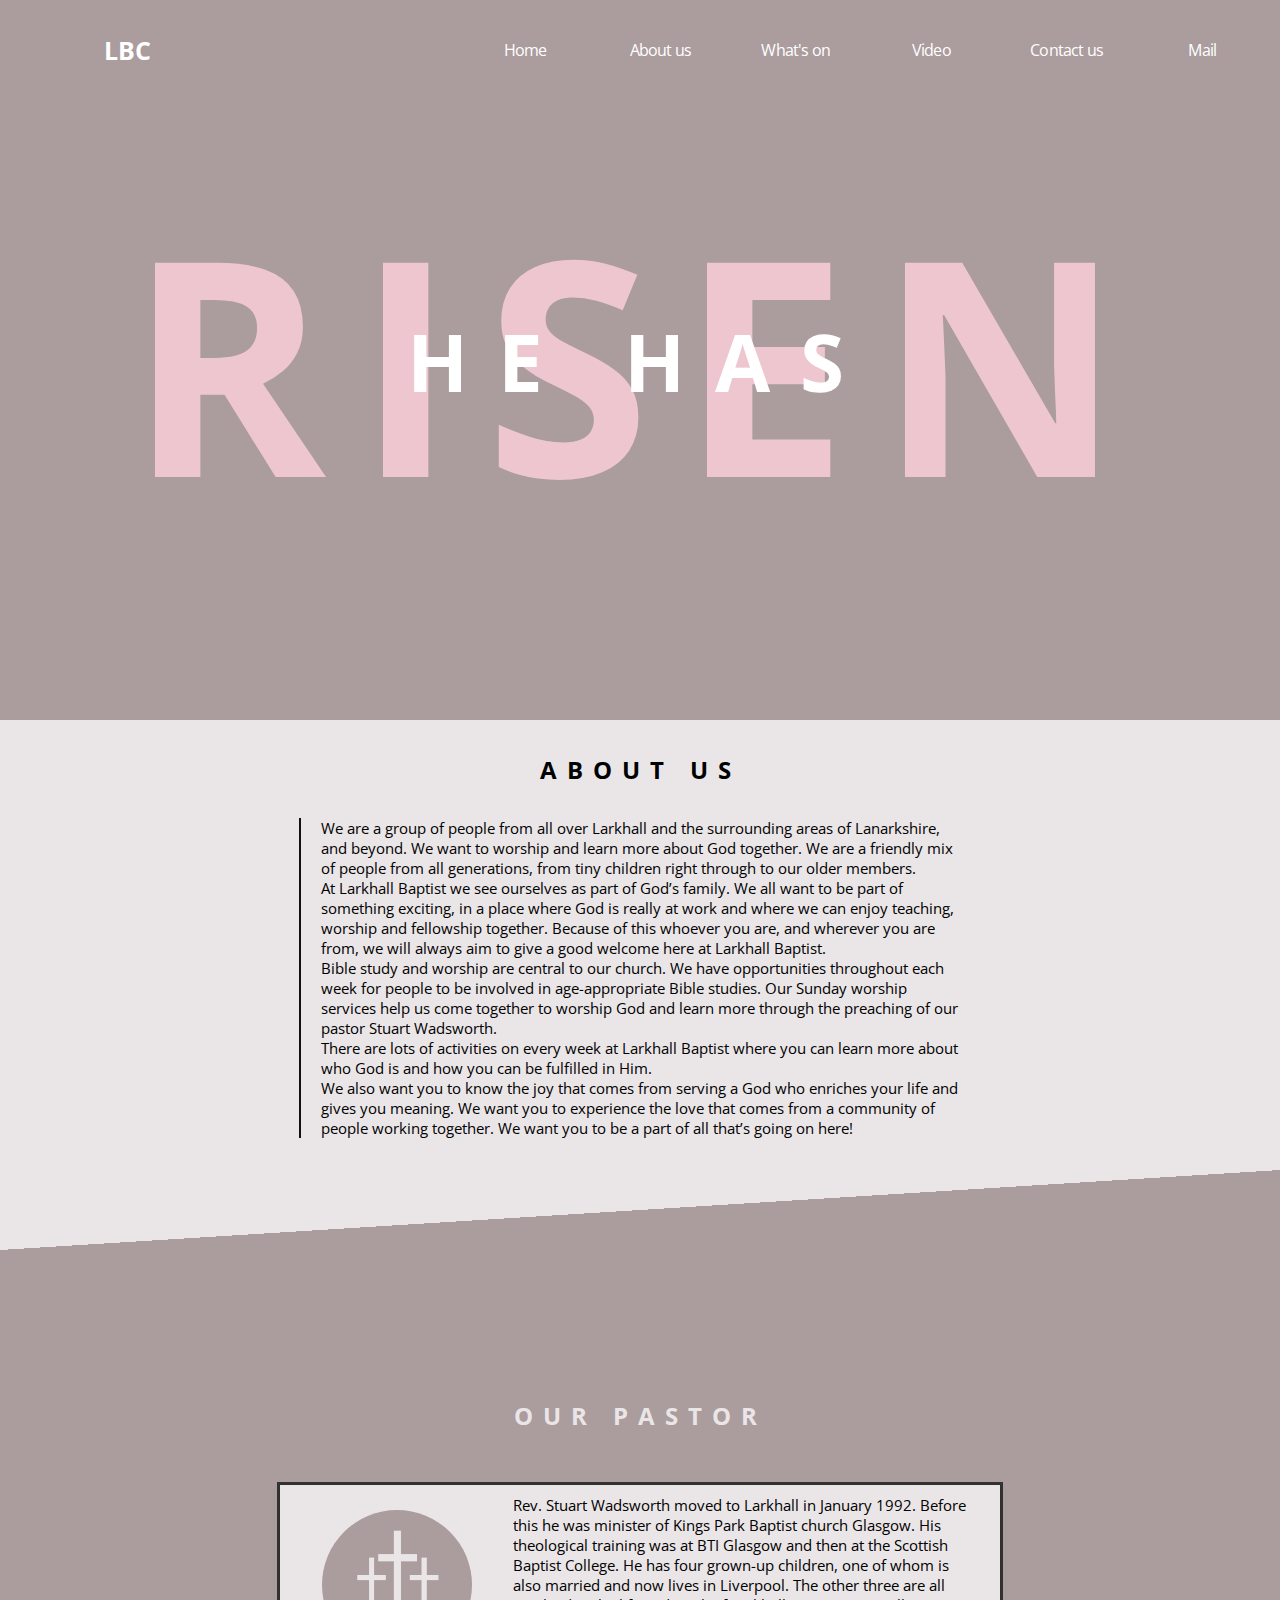
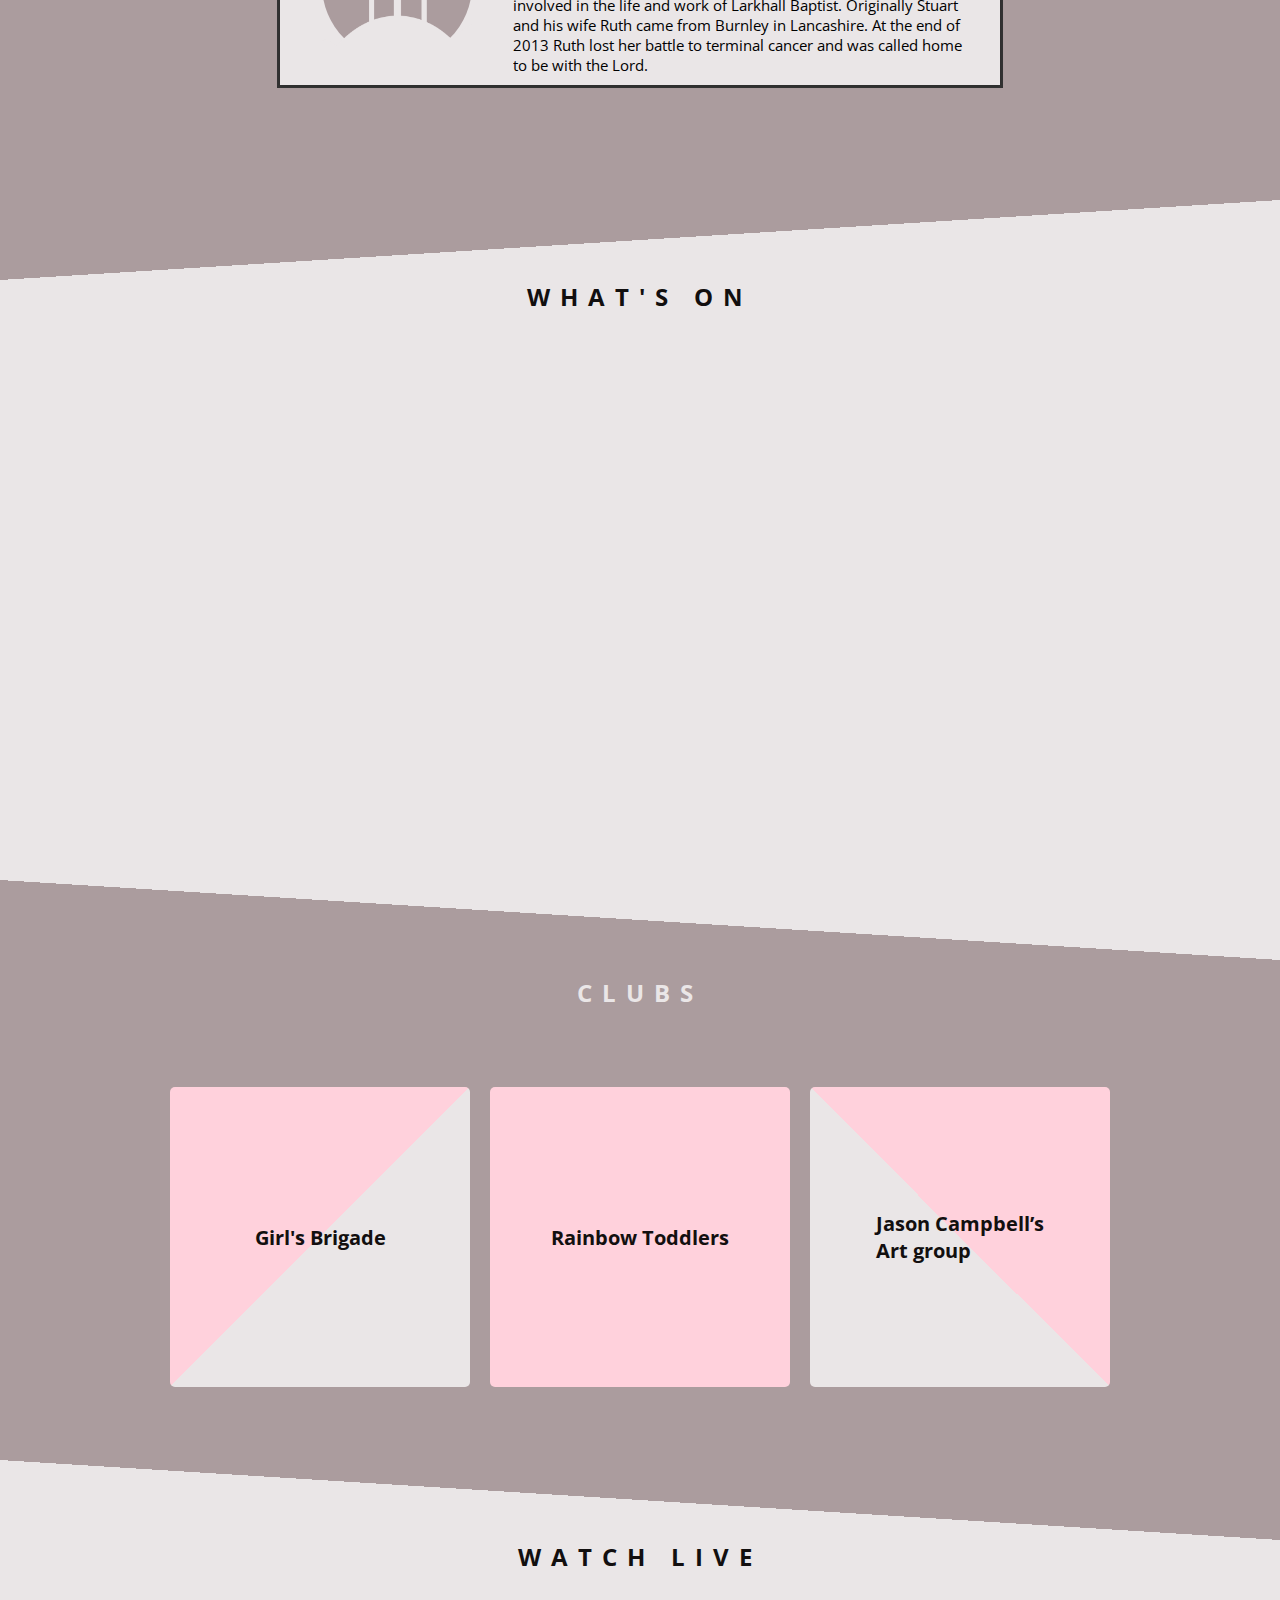
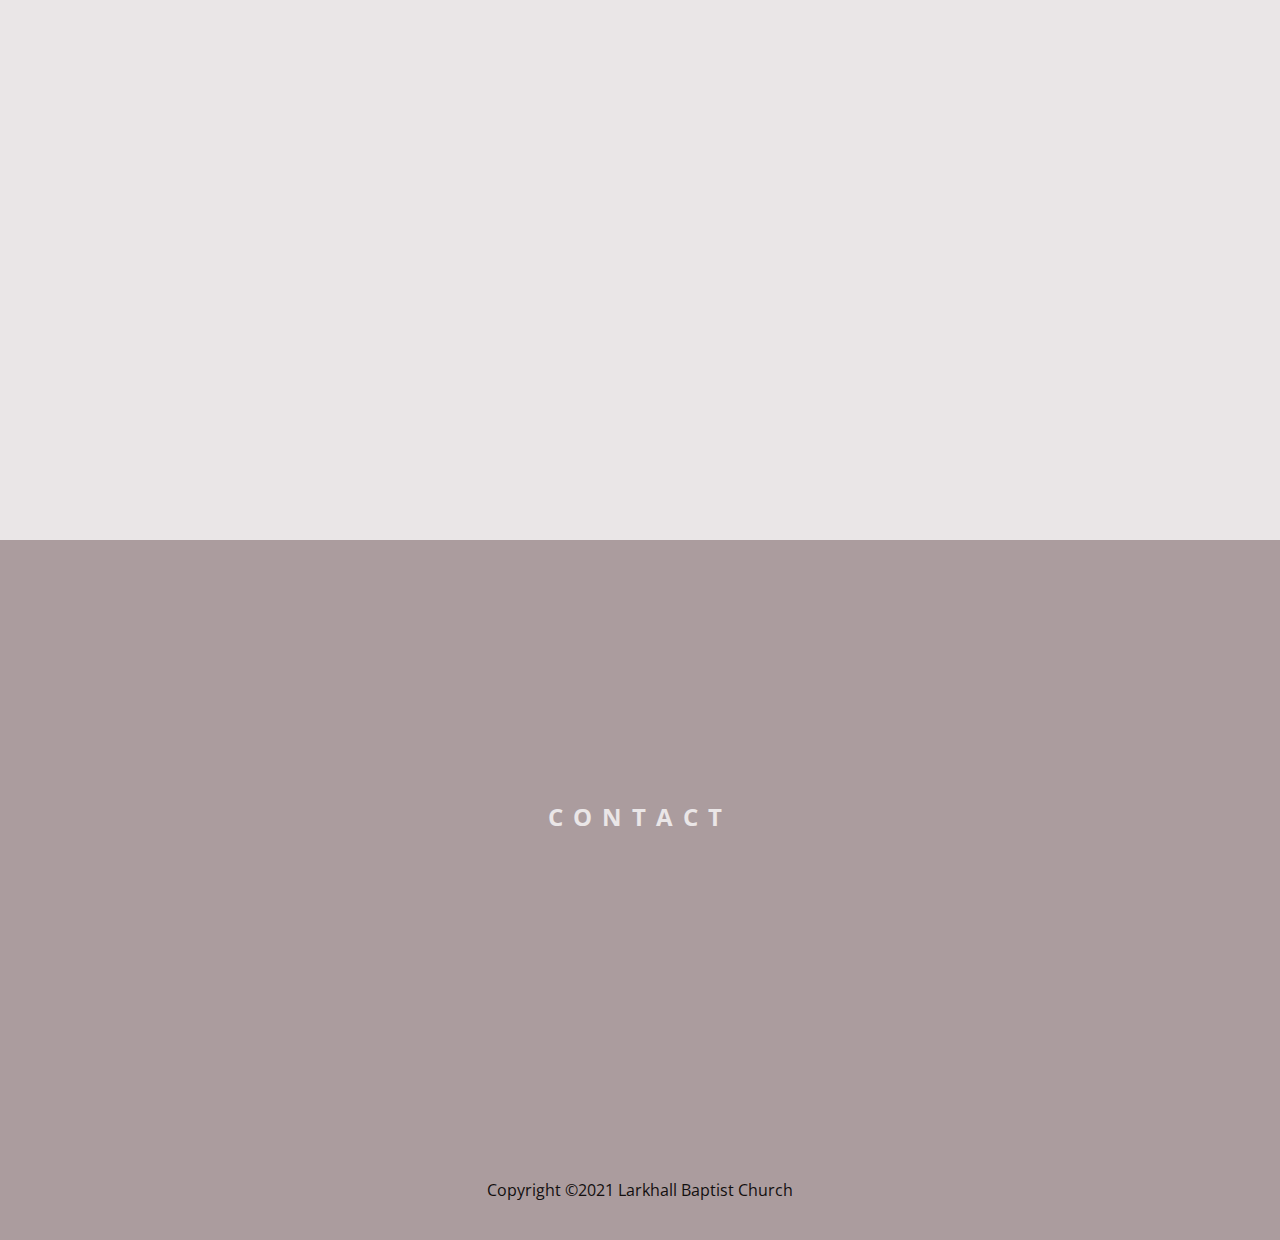
==== commit 57eddee2: "Add files via upload" ====
--- a/index.html
+++ b/index.html
@@ -27,7 +27,7 @@
   </header>
   <div id='home' class='page_landing'>
     <div class='page_landing_content'>
-        <h1>HE HAS</h1>
+        <h1 id='hehas'>HE HAS</h1>
         <h1 id='risen'>RISEN</h1>
     </div>
   </div>
@@ -44,9 +44,8 @@
   <div class='spacer'></div>
   <div class='homepage-content-teams'>
     <div class='homepage-content-teams-main'>
-      <h2>Team</h2>
-     <p class='content'>As a Baptist Church we are made up of many people involved in many different activities that both support and maintain those who worship with us, as well as look out to our community.</p>
-     <div class='pastor_card'>
+      <h2>OUR PASTOR</h2>
+      <div class='pastor_card'>
        <div class='pastor_card_left'><div class='pastor_card_left_image'><img src='cross.png'></div></div>
        <div class='pastor_card_right'>
          <p>Rev. Stuart Wadsworth moved to Larkhall in January 1992. Before this he was minister of Kings Park Baptist church Glasgow. His theological training was at BTI Glasgow and then at the Scottish Baptist College. He has four grown-up children, one of whom is also married and now lives in Liverpool. The other three are all involved in the life and work of Larkhall Baptist. Originally Stuart and his wife Ruth came from Burnley in Lancashire. At the end of 2013 Ruth lost her battle to terminal cancer and was called home to be with the Lord.</p>
--- a/style.css
+++ b/style.css
@@ -107,7 +107,7 @@
 
 @media (max-width: 1000px) {
   .page_landing {
-    font-size: 5px;
+    font-size: 10px;
     position: relative;
     color: white;
     z-index: -1;
@@ -126,11 +126,16 @@
 }
 
 @media (max-width: 1000px) {
+#hehas {
+  display: none;
+}}
+
+@media (max-width: 1000px) {
 #risen {
   color: #ffd1dc;
   opacity: 0.8;
   z-index: -1;
-  font-size: 60px;
+  font-size: 50px;
 }
 }
 
@@ -204,7 +209,7 @@
 .homepage-content-teams {
   display: flex;
   background-color: #ab9c9e;
-  height: 550px;
+  height: 450px;
   width: 100%;
   justify-content: center;
   align-items: center;
@@ -218,13 +223,12 @@
   align-items: center;
   flex-direction: column;
   width: 75%;
-  box-shadow: rgba(0, 0, 0, 0.16) 0px 1px 4px, rgb(51, 51, 51) 0px 0px 0px 3px;
 }
 
 .homepage-content-teams h2 {
   display: flex;
   justify-content: center;
-  align-items: flex-end;
+  align-items: center;
   height: 100px;
   padding-bottom: 20px;
   text-transform: uppercase;
@@ -232,46 +236,18 @@
   color: #eae6e7;
 }
 
-@media (max-width: 700px) {
-.homepage-content-teams .content {
-  font-size: 8px;
-  width: 80%;
-}}
-
-@media (min-width: 700px) and (max-width: 1200px) {
-.homepage-content-teams .content {
-  font-size: 10px;
-  width: 80%;
-}}
-
-
-@media (min-width: 1200px) {
-  .homepage-content-teams .content {
-    width: 50%;
-    font-size: 15px;
-  }
-}
-
-.homepage-content-teams .content {
-  display: flex;
-  justify-content: center;
-  align-items: center;
-  overflow:hidden;
-  border-left: 2px solid #eae6e7;
-  padding-left: 20px;
-  padding-right: 20px;
-  margin-bottom: 20px;
-  width: 50%;
-  height: 75px;
-  color: #eae6e7;
-}
+@media (max-width: 800px) {
+.homepage-content-teams h2{
+  font-size: 15px;
+}}
+
 
 .pastor_card {
+  box-shadow: rgba(0, 0, 0, 0.16) 0px 1px 4px, rgb(51, 51, 51) 0px 0px 0px 3px;
   width: 100%;
   height: 200px;
   background-color: #eae6e7;
   width: 75%;
-  border-radius: 10px;
   flex-direction: row;
   justify-content: center;
   align-items: center;
@@ -336,12 +312,12 @@
   overflow: hidden;
 }
 
-@media (max-width: 800px) {
+@media (max-width: 500px) {
 .pastor_card_right p{
   font-size: 8px;
 }}
 
-@media (min-width: 800px) and (max-width: 1150px) {
+@media (min-width: 500px) and (max-width: 1150px) {
 .pastor_card_right p{
   font-size: 12px;
 }}
@@ -639,5 +615,10 @@
   color: #120f0f;
 }
 
+@media (max-width: 1000px) {
+footer p {
+  font-size: 8px;
+}
+
 
 /** Footer END **/
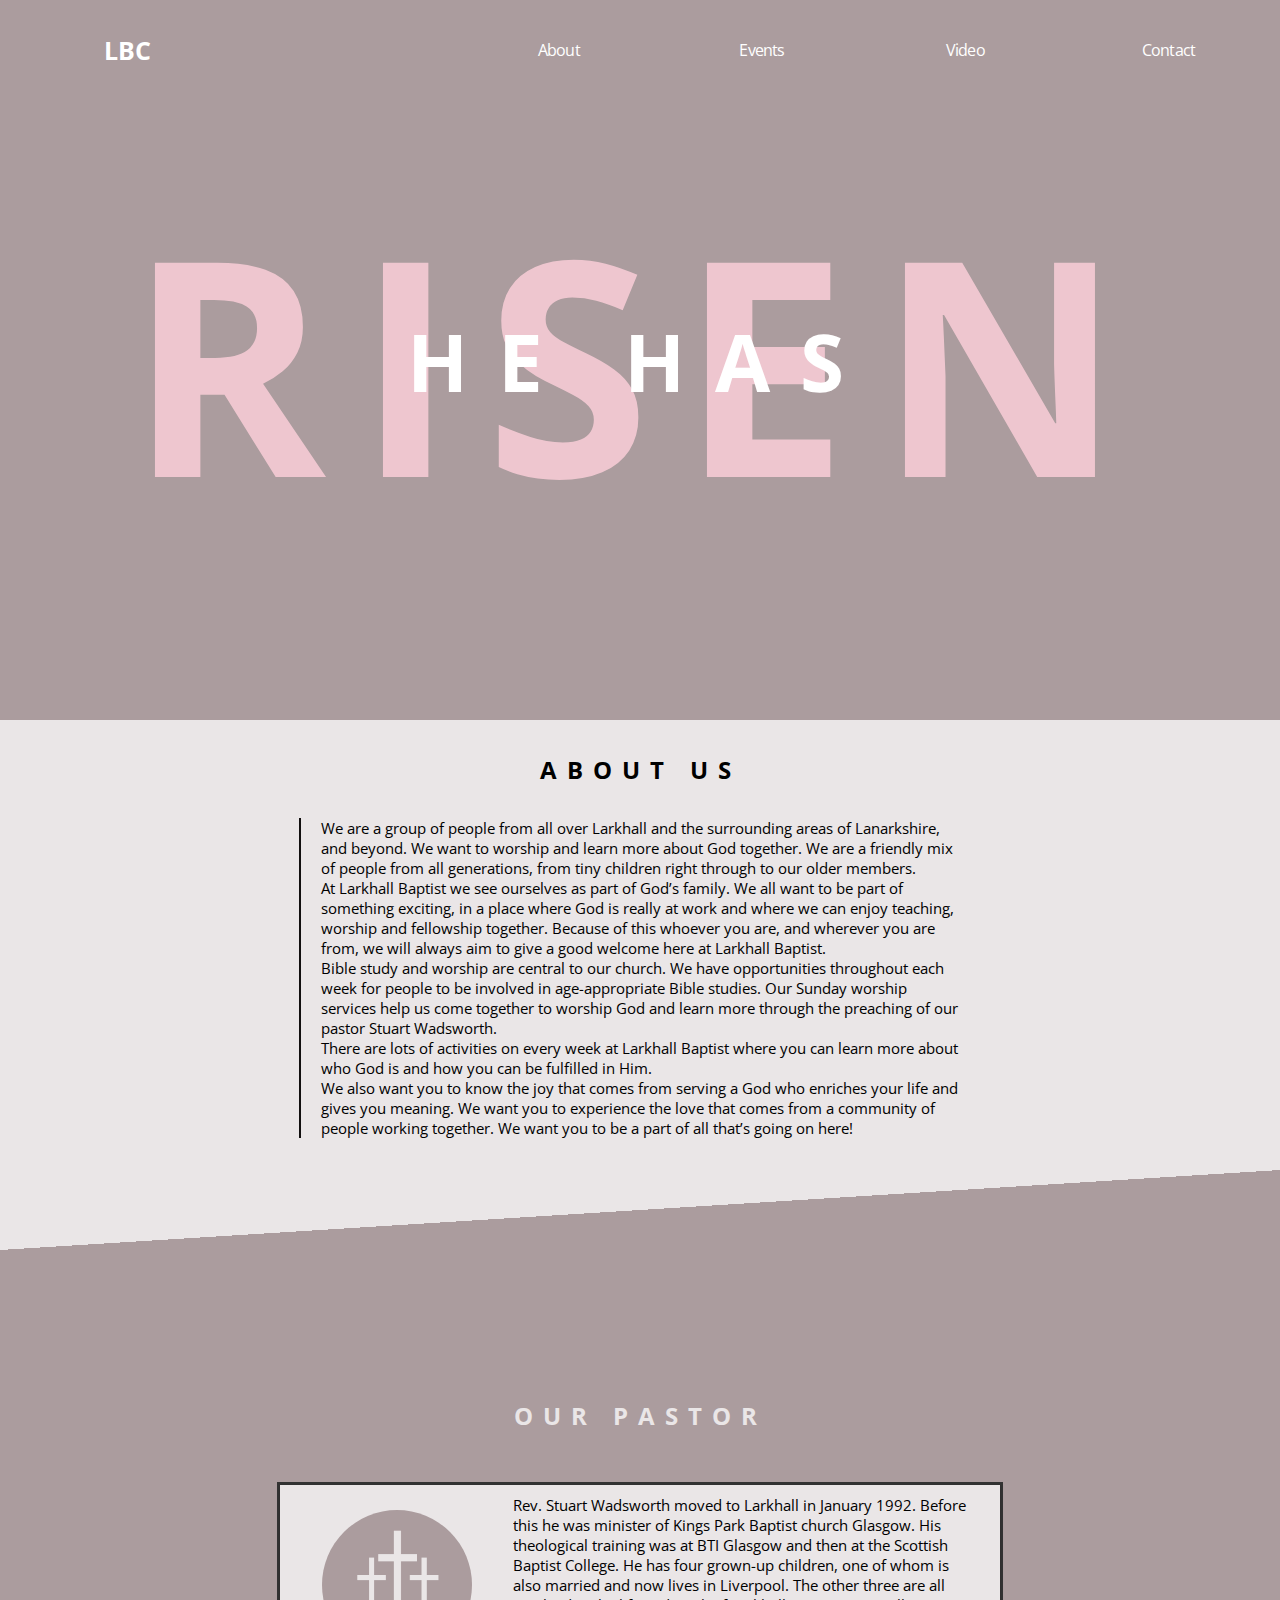
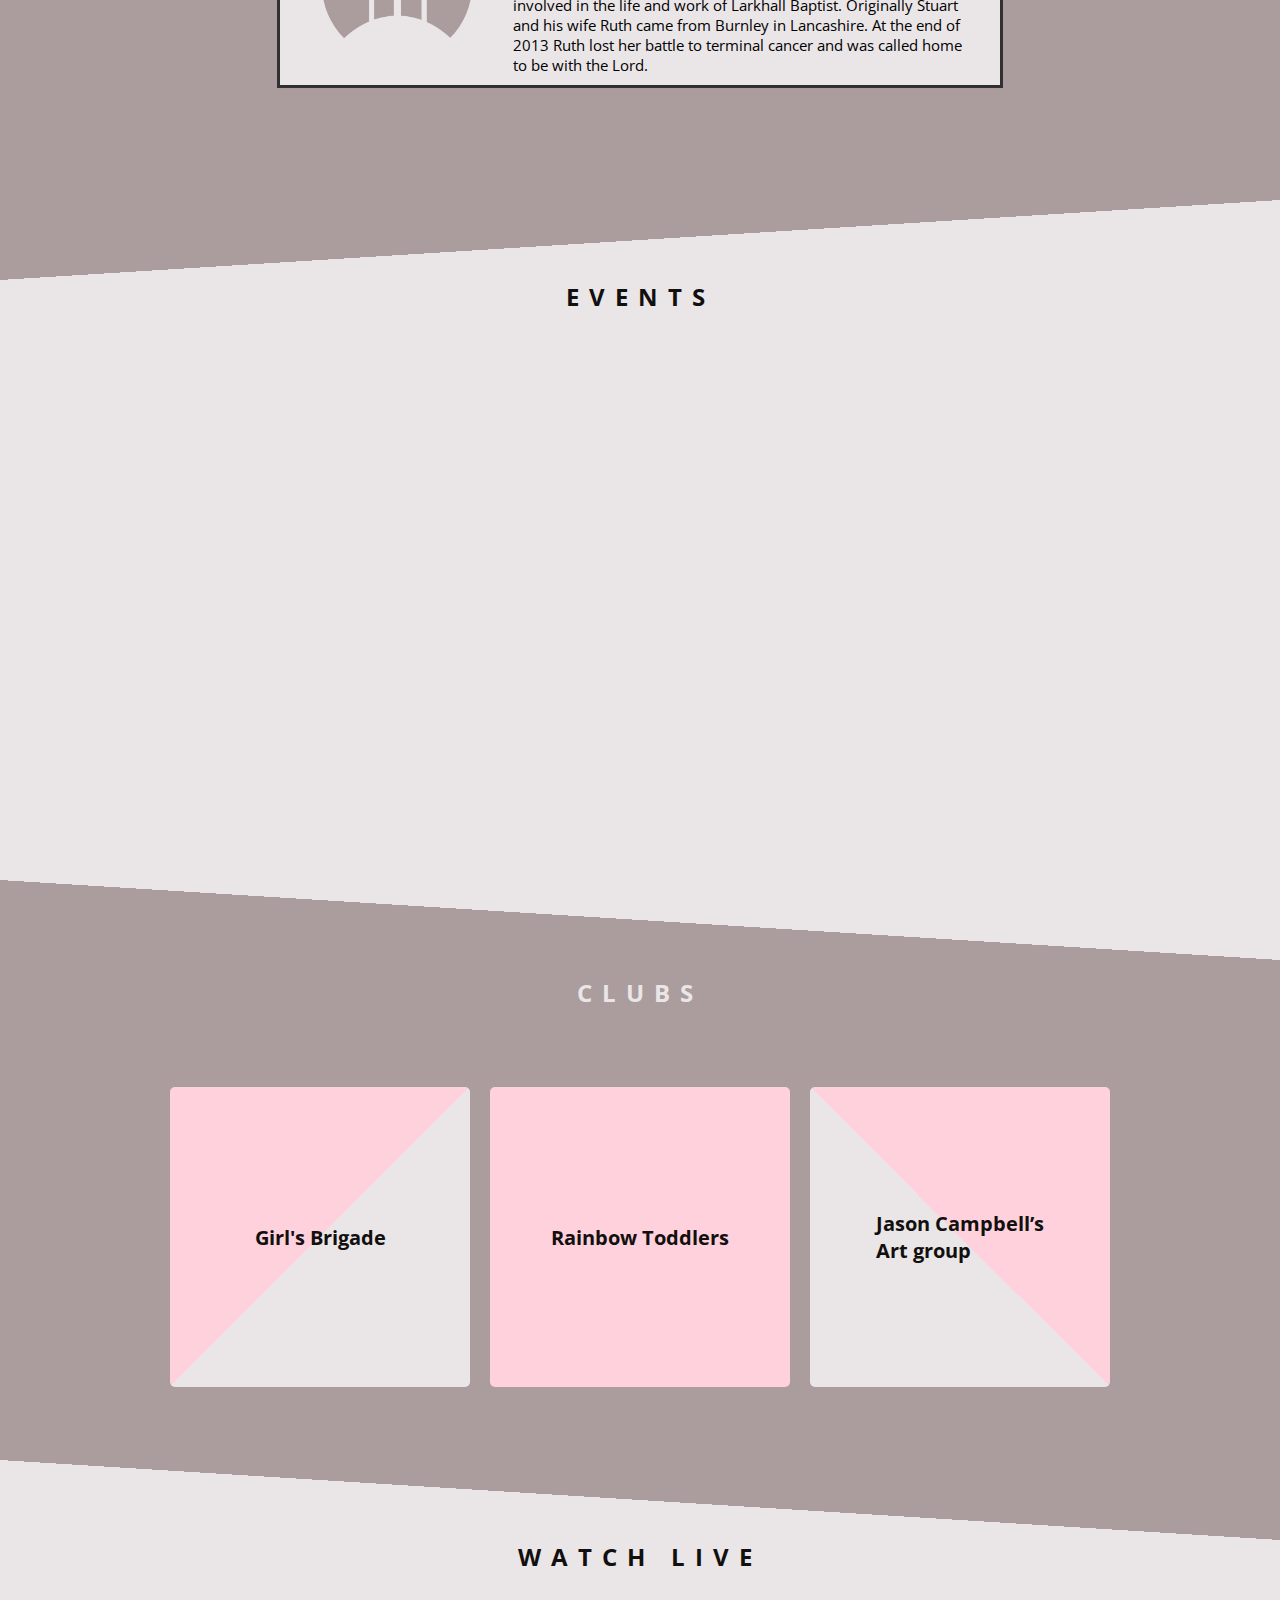
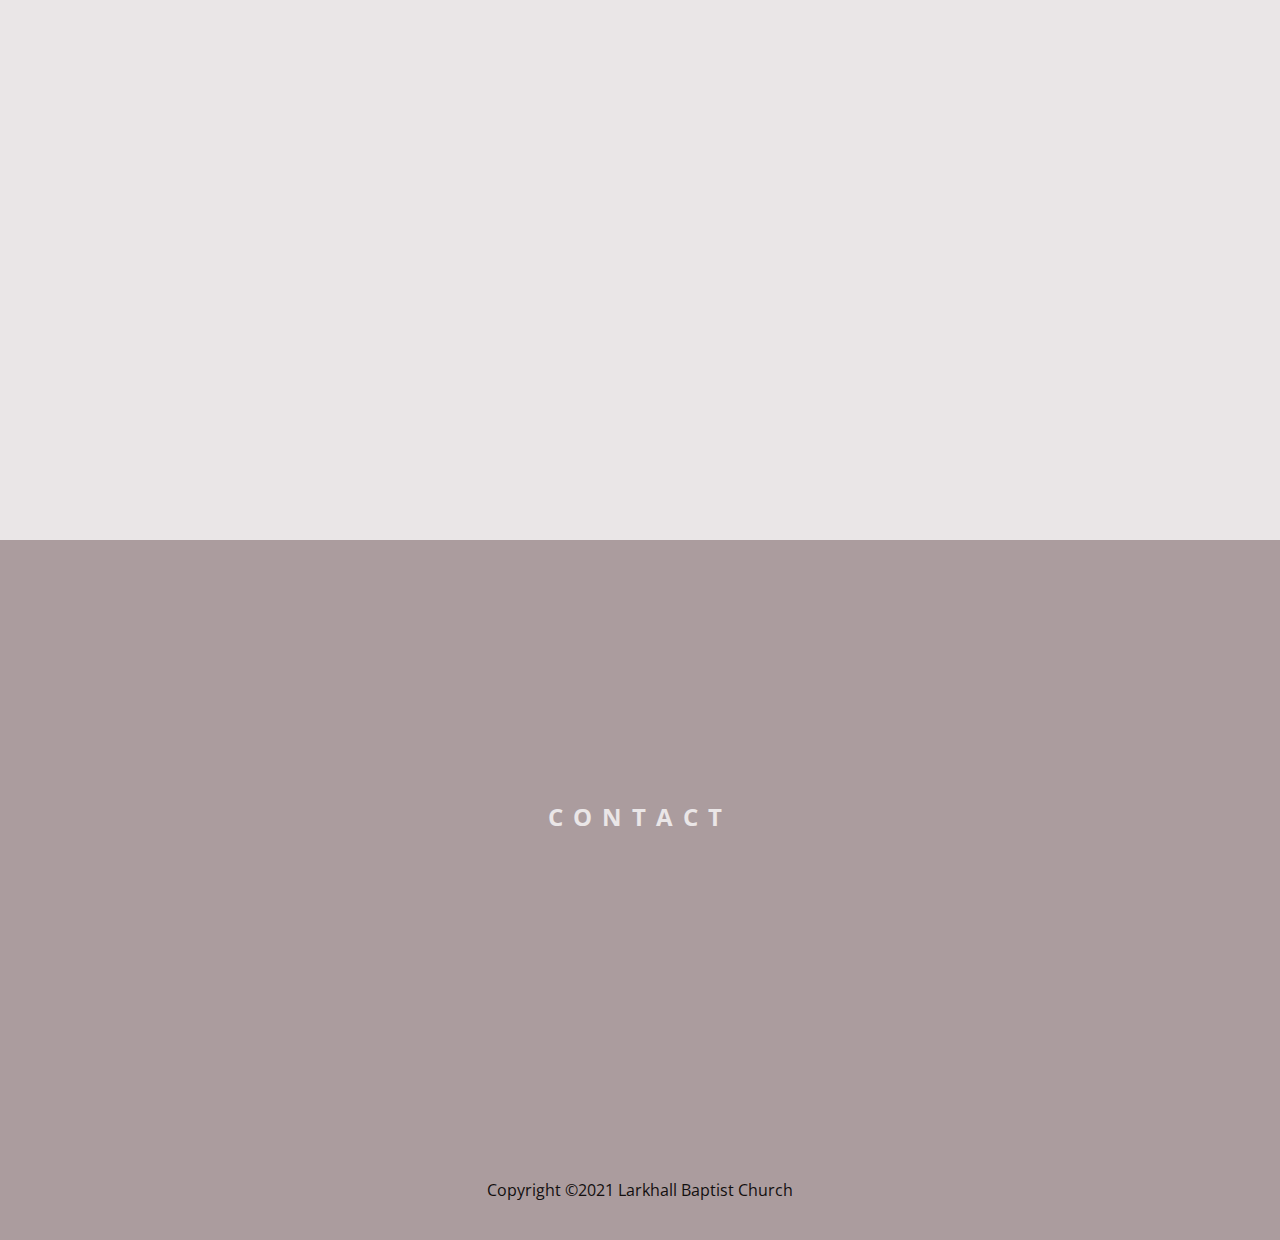
==== commit 5c0c3d9c: "Add files via upload" ====
--- a/index.html
+++ b/index.html
@@ -6,22 +6,21 @@
   <link rel="preconnect" href="https://fonts.gstatic.com">
   <link href="https://fonts.googleapis.com/css2?family=Open+Sans:wght@300;600&display=swap" rel="stylesheet">
   <meta name="viewport" content="width=device-width, initial-scale=1">
+  <link rel="shortcut icon" href="single_cross.png" />
 </head>
 
 <body>
   <header>
     <div class='left'>
-      <h1><a href='index.html'>LBC</a></h1>
+      <a href='index.html'>LBC</a>
     </div>
     <div class='right'>
       <div class='right-left'></div>
       <div class='right-right'>
-        <a href='#home'>Home</a>
-        <a href='#about'>About us</a>
-        <a href='#events'>What's on</a>
+        <a href='#about'>About</a>
+        <a href='#events'>Events</a>
         <a href='#video'>Video</a>
-        <a href='#contact'>Contact us</a>
-        <a href='http://mail.larkhallbaptist.org.uk/' target="_blank">Mail</a>
+        <a href='#contact'>Contact</a>
       </div>
     </div>
   </header>
@@ -56,7 +55,7 @@
   <div class='spacer-end'></div>
   <div class='homepage-content-whatson'>
     <div class='homepage-content-whatson-main'>
-      <h2 id='events'>What's on</h2>
+      <h2 id='events'>Events</h2>
       <iframe class='content' id='iframe' src="https://calendar.google.com/calendar/embed?title=Larkhall%20Baptist%20Church&height=600&wkst=1&bgcolor=%23FFFFFF&src=larkhallbaptistchurchscotland%40gmail.com&color=%231B887A&ctz=Europe%2FLondon" style="border: 0" width="800" height="600" frameborder="0" scrolling="no"></iframe>
     </div>
   </div>
--- a/style.css
+++ b/style.css
@@ -69,6 +69,8 @@
 .right-right {
   display: flex;
 }
+
+
 
 .right-right a {
   display: flex;
@@ -254,6 +256,10 @@
   display: flex;
 }
 
+.pastor_card:hover{
+  transform: scale(1.02);
+}
+
 .pastor_card_left {
   display: flex;
   justify-content: center;
@@ -423,6 +429,10 @@
   justify-content: center;
   align-items: center;
   flex-wrap: wrap;
+}
+
+.clubs-cards:hover{
+  transform: scale(1.02);
 }
 
 #clubs-cards-1 {
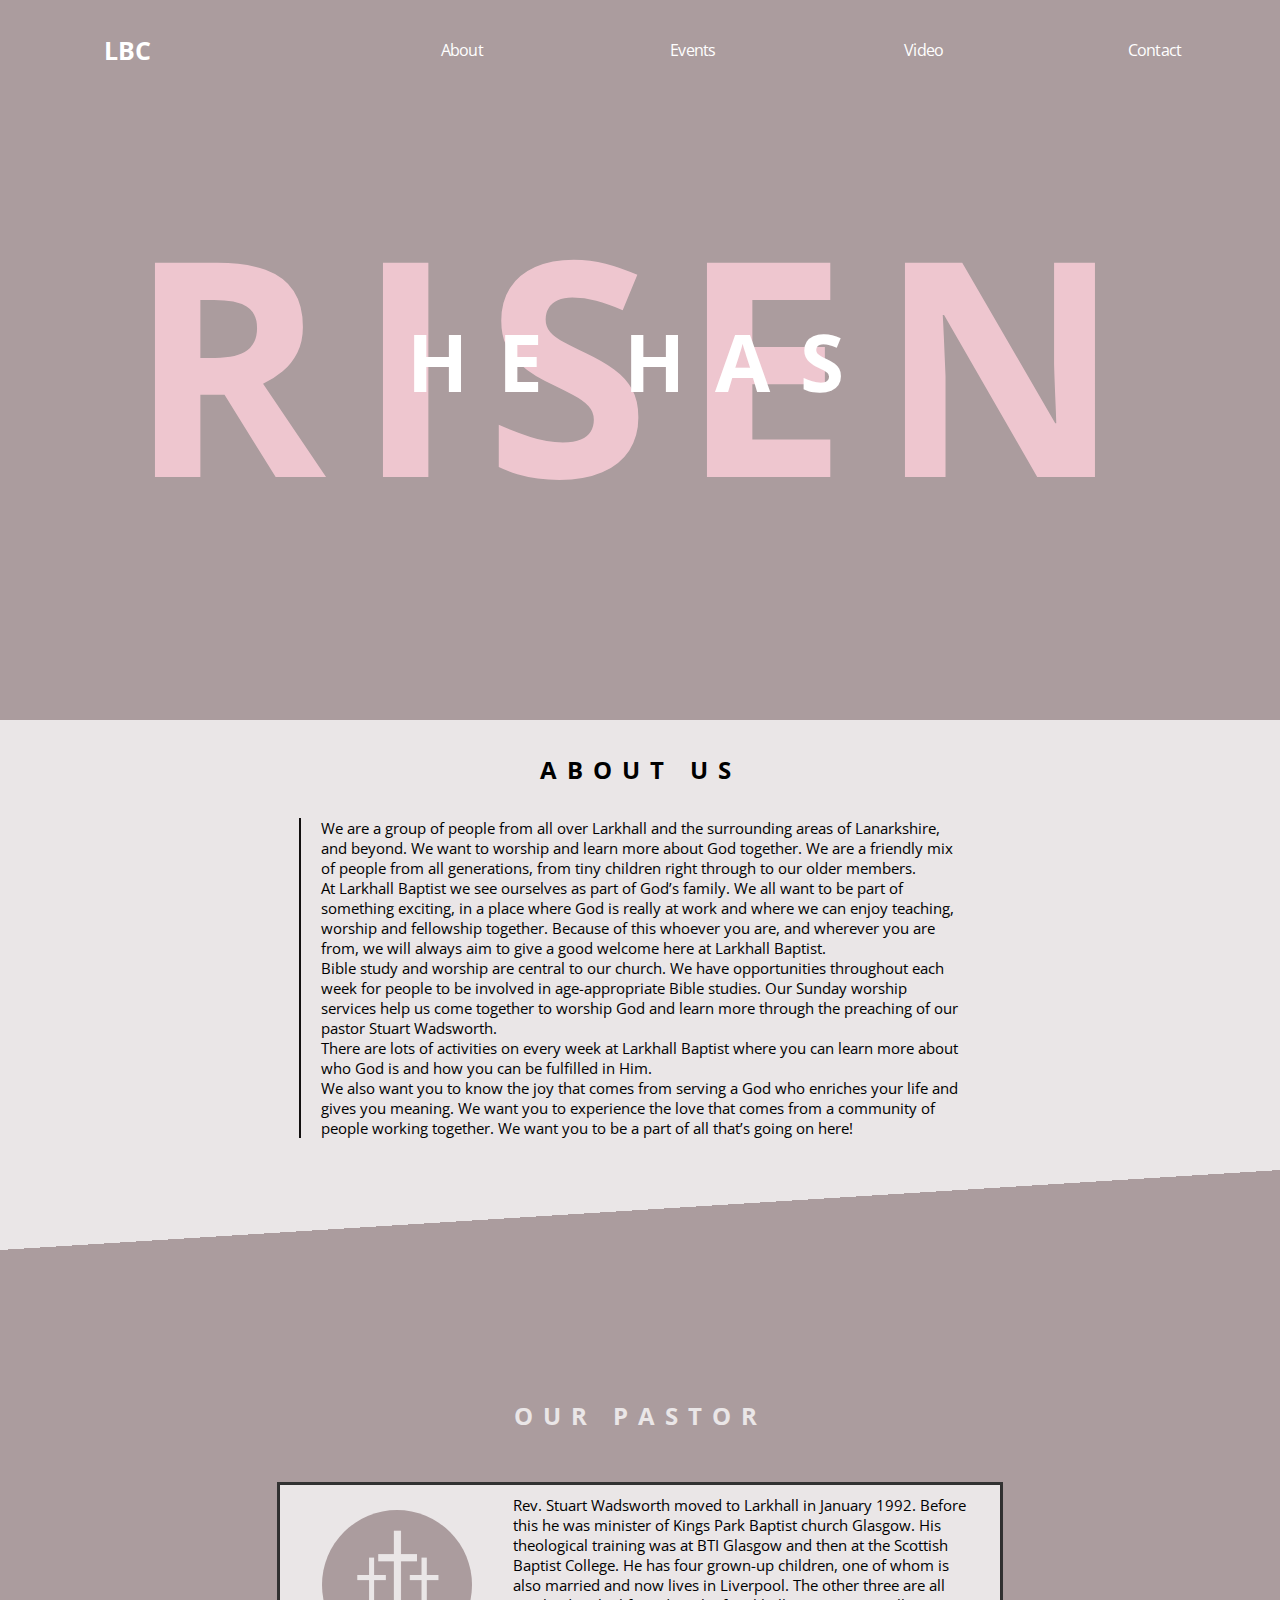
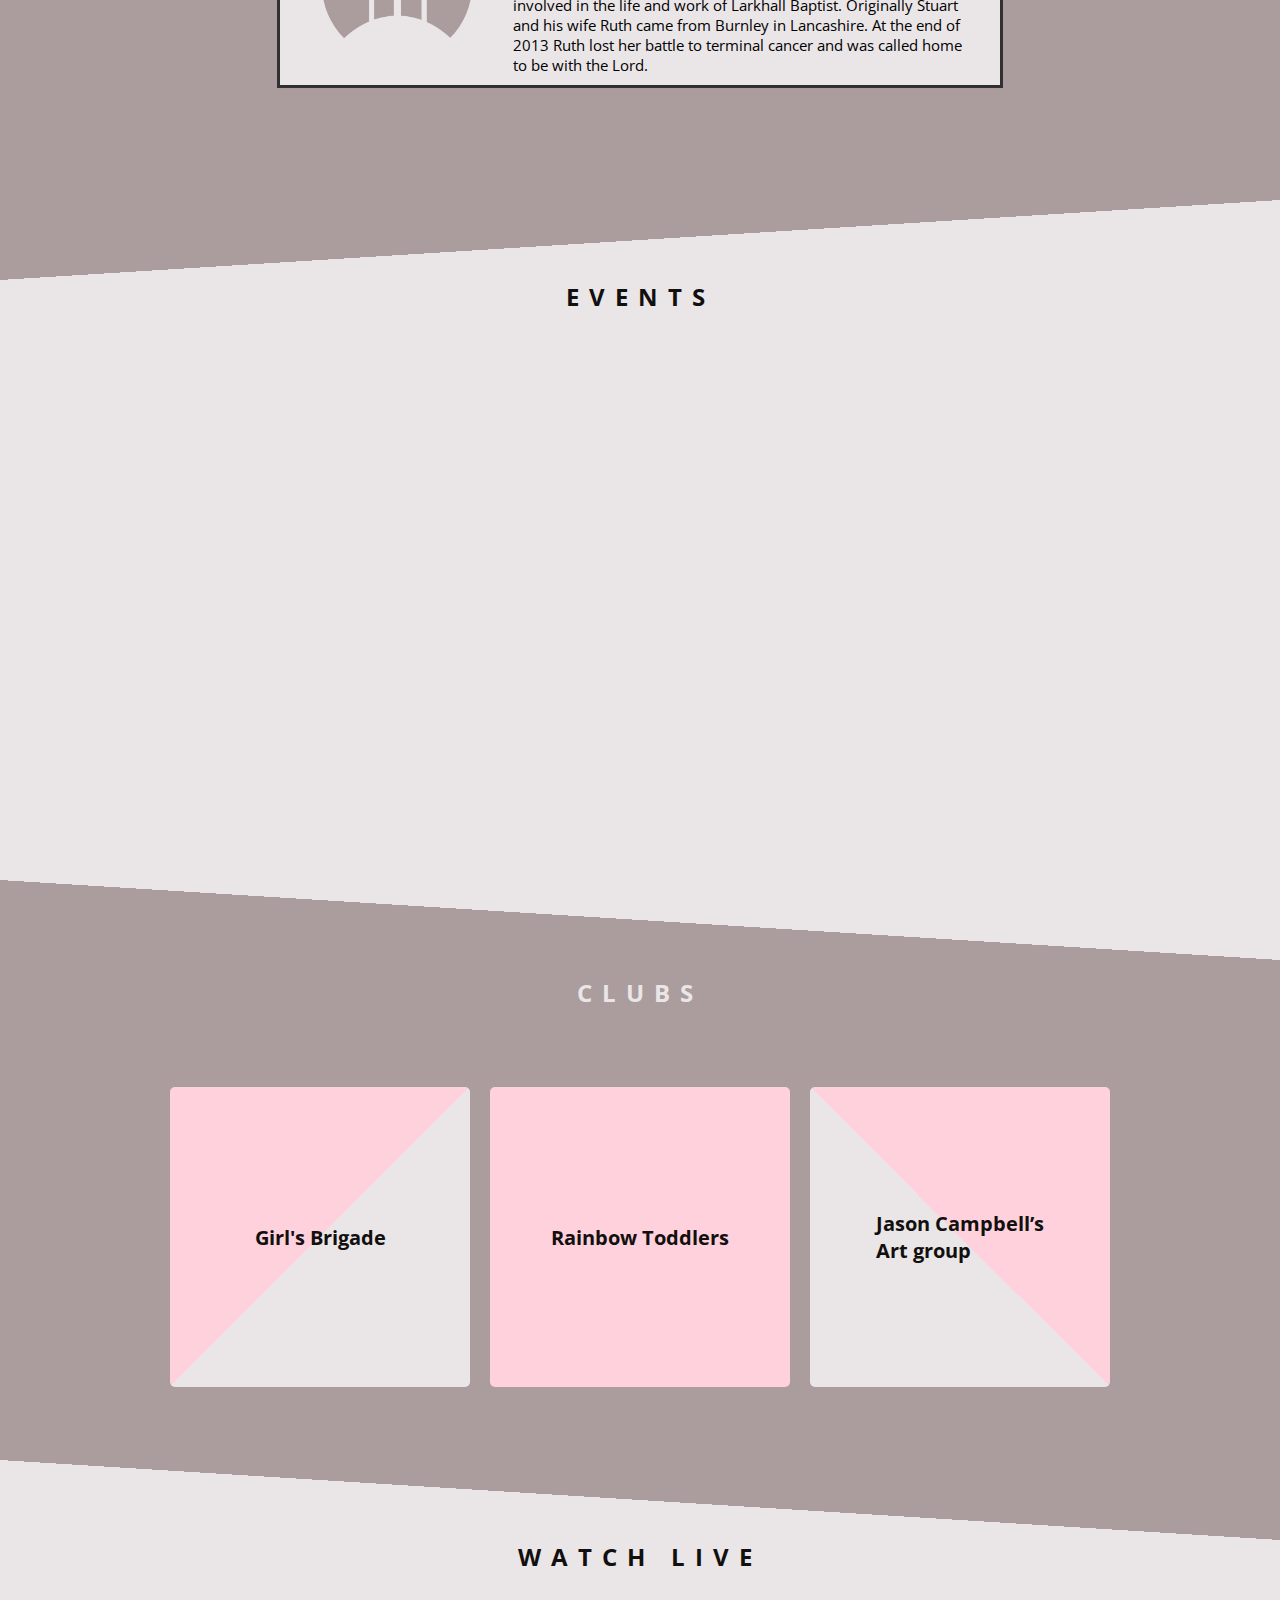
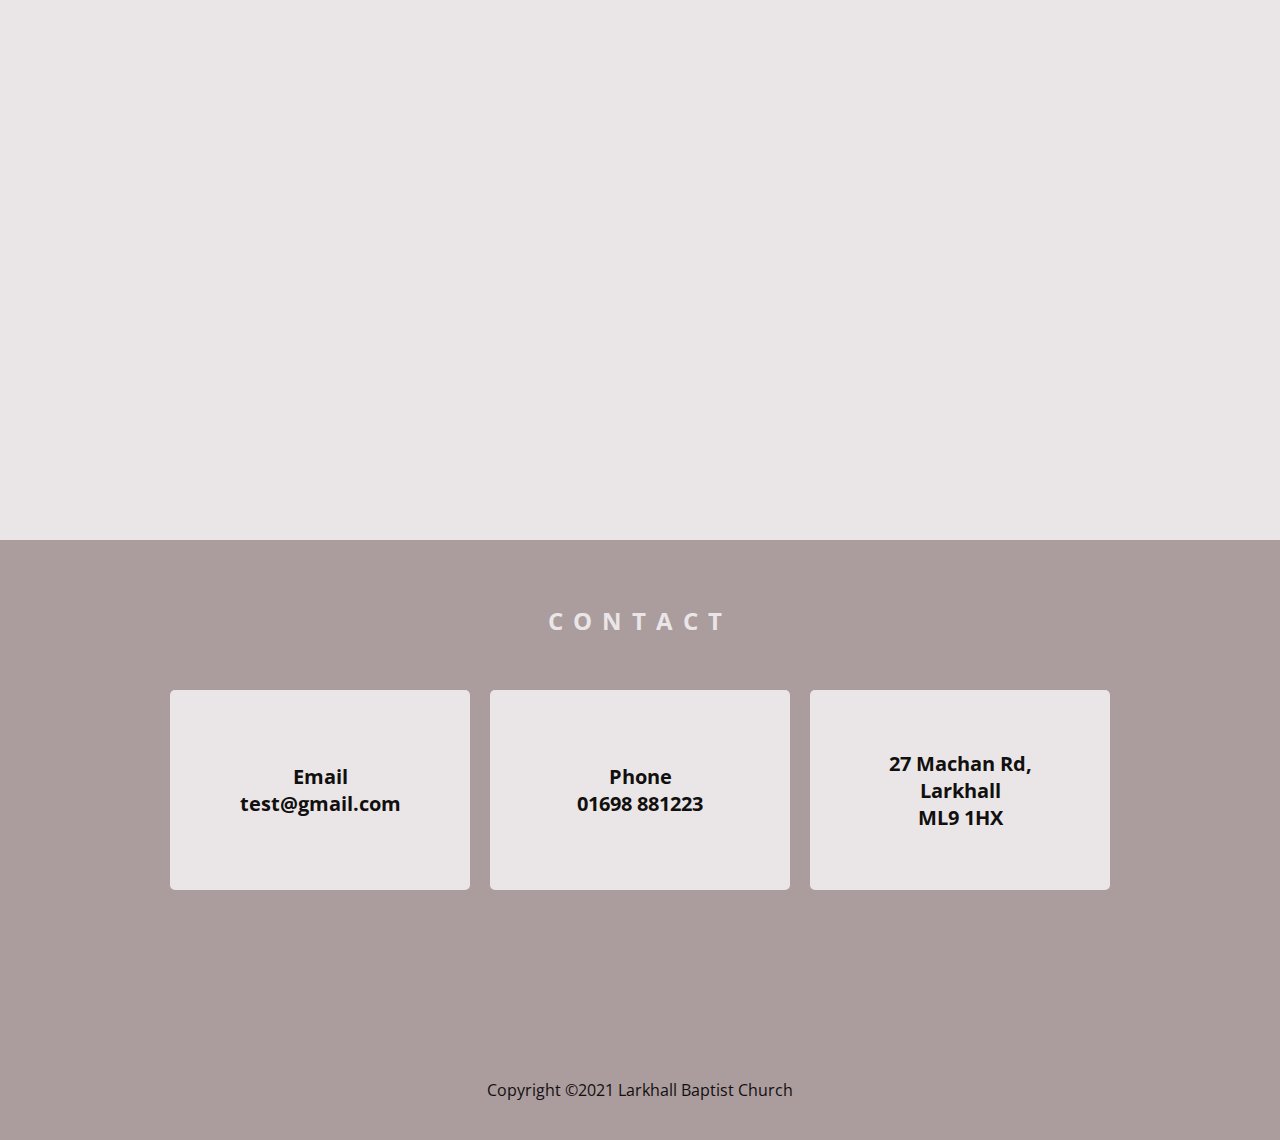
==== commit 5085c183: "Add files via upload" ====
--- a/index.html
+++ b/index.html
@@ -77,9 +77,14 @@
       <iframe id='iframe' width="560" height="315" src="https://www.youtube.com/embed/r26UY2i3rOg" title="YouTube video player" frameborder="0" allow="accelerometer; autoplay; clipboard-write; encrypted-media; gyroscope; picture-in-picture" allowfullscreen></iframe>
         </div>
   </div>
-  <div class='homepage-content-contact'>
+  <div id='contact' class='homepage-content-contact'>
     <div class='homepage-content-contact-main'>
-      <h2 id='contact'>Contact</h2>
+      <h2>Contact</h2>
+      <div class='contact-cards-box'>
+        <div class='contact-cards'><h4>Email<br>test@gmail.com</h4></div>
+        <div class='contact-cards'><h4>Phone<br>01698 881223</h4></div>
+        <div class='contact-cards'><a href='https://www.google.com/maps/place/Baptist+Church/@55.7333486,-3.9705902,17z/data=!3m1!4b1!4m5!3m4!1s0x4888147f4852d017:0xc1a21b2137d6ca8!8m2!3d55.733283!4d-3.9686003'><h4>27 Machan Rd,<br> Larkhall<br> ML9 1HX</h4></a></div>
+      </div>
     </div>
   </div>
   <footer>
--- a/style.css
+++ b/style.css
@@ -63,7 +63,7 @@
 }
 
 .right-left {
-  width: 25%;
+  width: 10%;
 }
 
 .right-right {
@@ -138,6 +138,9 @@
   opacity: 0.8;
   z-index: -1;
   font-size: 50px;
+  display: flex;
+  justify-content: center;
+  align-items: center;
 }
 }
 
@@ -578,19 +581,18 @@
 
 /** CONTACT **/
 
+
 .homepage-content-contact {
   display: flex;
   background-color: #ab9c9e;
-  height: 600px;
-  justify-content: center;
-  align-items: center;
+  height: 500px;
 }
 
 .homepage-content-contact-main {
   display: flex;
-  justify-content: center;
-  align-items: center;
   flex-direction: column;
+  justify-content: flex-end;
+  align-items:flex-end;
   width: 100%;
   height: 100%;
 }
@@ -598,13 +600,83 @@
 .homepage-content-contact h2 {
   display: flex;
   justify-content: center;
-  align-items: flex-start;
+  align-items: center;
   color: #eae6e7;
-  height: 10%;
-  padding-bottom: 20px;
+  padding-top: 10px;
   text-transform: uppercase;
   letter-spacing: 10px;
-}
+  height: 200px;
+}
+
+.contact-cards-box {
+  display: flex;
+  justify-content: center;
+  align-items: flex-start;
+  flex-wrap: wrap;
+}
+
+.contact-cards{
+  background-color: #eae6e7;
+  display: flex;
+  justify-content: center;
+  align-items: center;
+  margin-left: 10px;
+  margin-right: 10px;
+  border-radius: 5px;
+}
+
+.contact-cards:hover{
+  transform: scale(1.02);
+}
+
+@media (max-width: 700px) {
+  .contact-cards {
+    width: 200px;
+    height: 100px;
+    margin-top: 10px;
+  }
+}
+
+@media (min-width: 700px) and (max-width: 1000px) {
+  .contact-cards {
+    width: 250px;
+    height: 150px;
+  }
+}
+
+@media (min-width: 1000px) {
+  .contact-cards {
+    flex-direction: column;
+    width: 300px;
+    height: 200px;
+  }
+}
+
+.contact-cards a{
+  text-decoration: none;
+  color: #120f0f;
+}
+
+.contact-cards h4{
+  display: flex;
+  justify-content: center;
+  align-items: center;
+  flex-wrap: wrap;
+  color: #120f0f;
+  text-align: center;
+}
+
+
+@media (min-width: 700px){
+.contact-cards h4{
+  font-size: 20px;
+}}
+
+@media (max-width: 700px){
+.contact-cards h4{
+  font-size: 15px;
+}}
+
 
 /** CONTACT END **/
 
